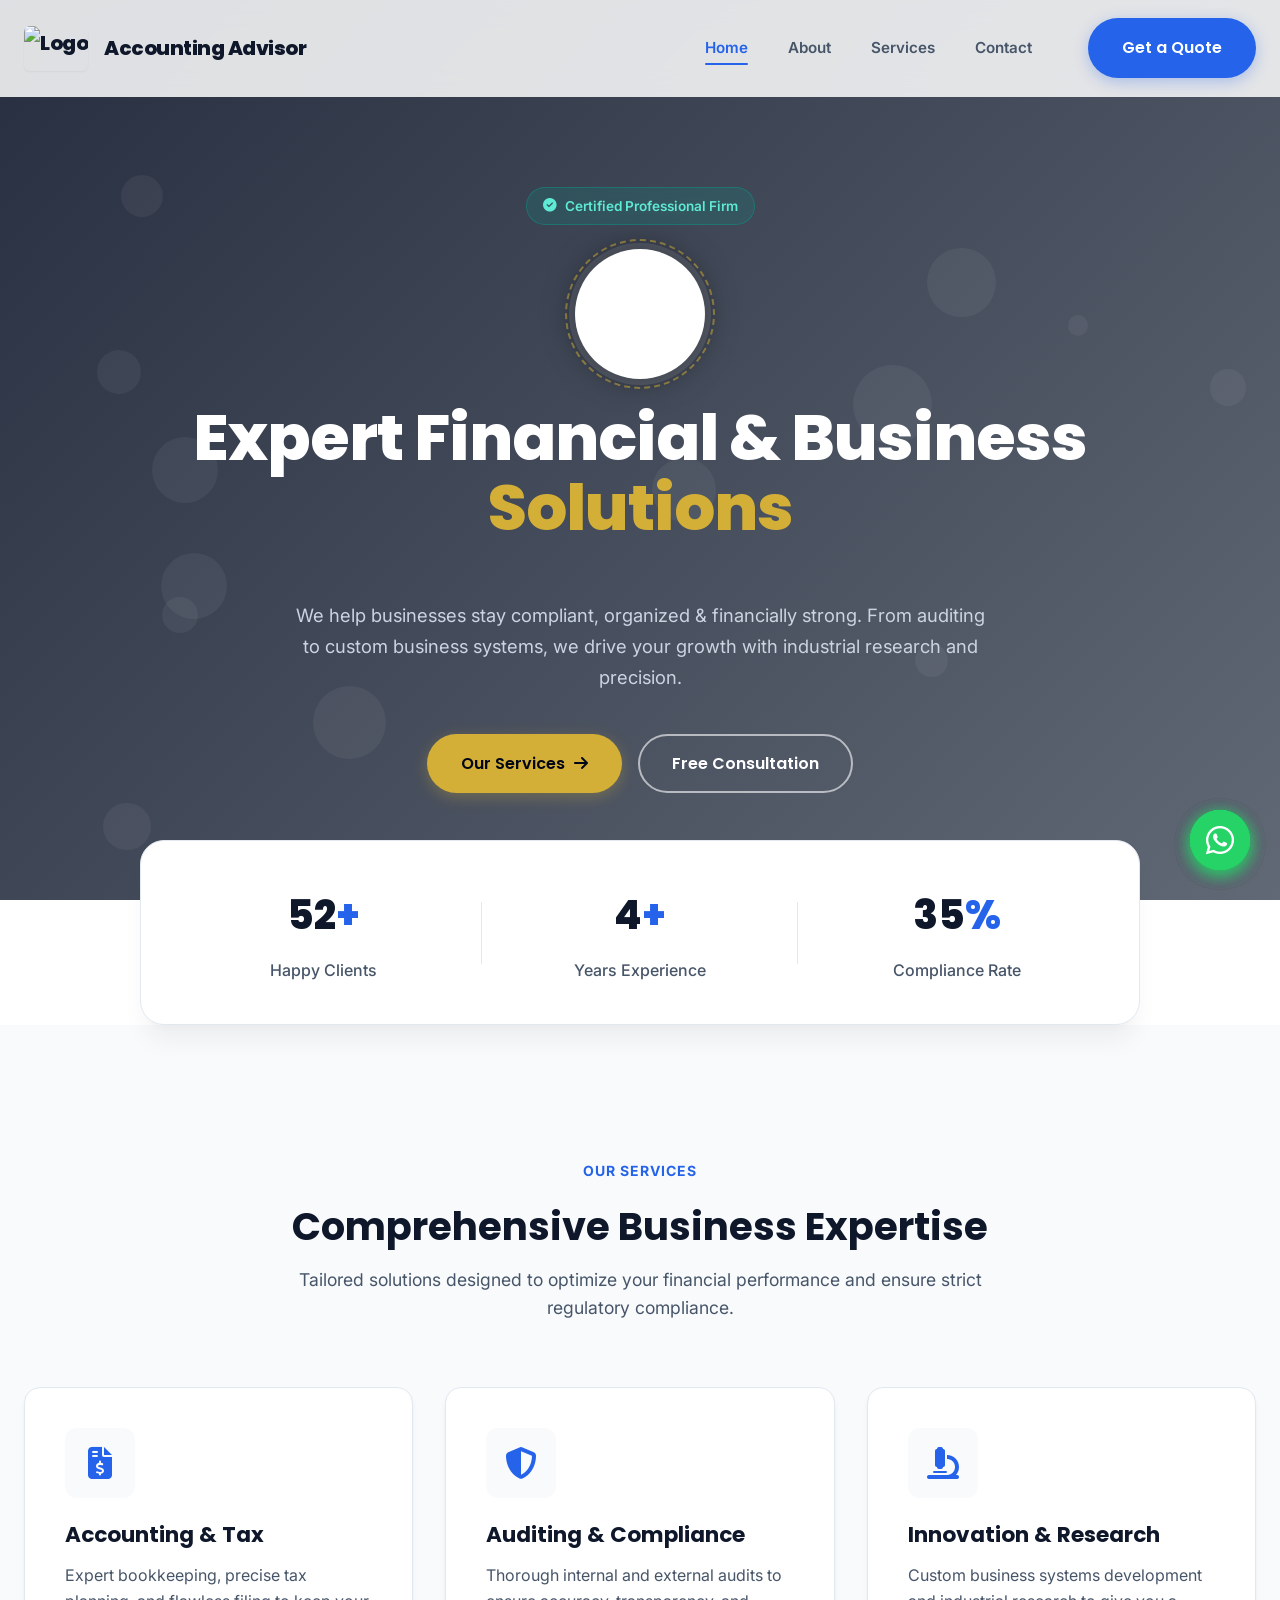
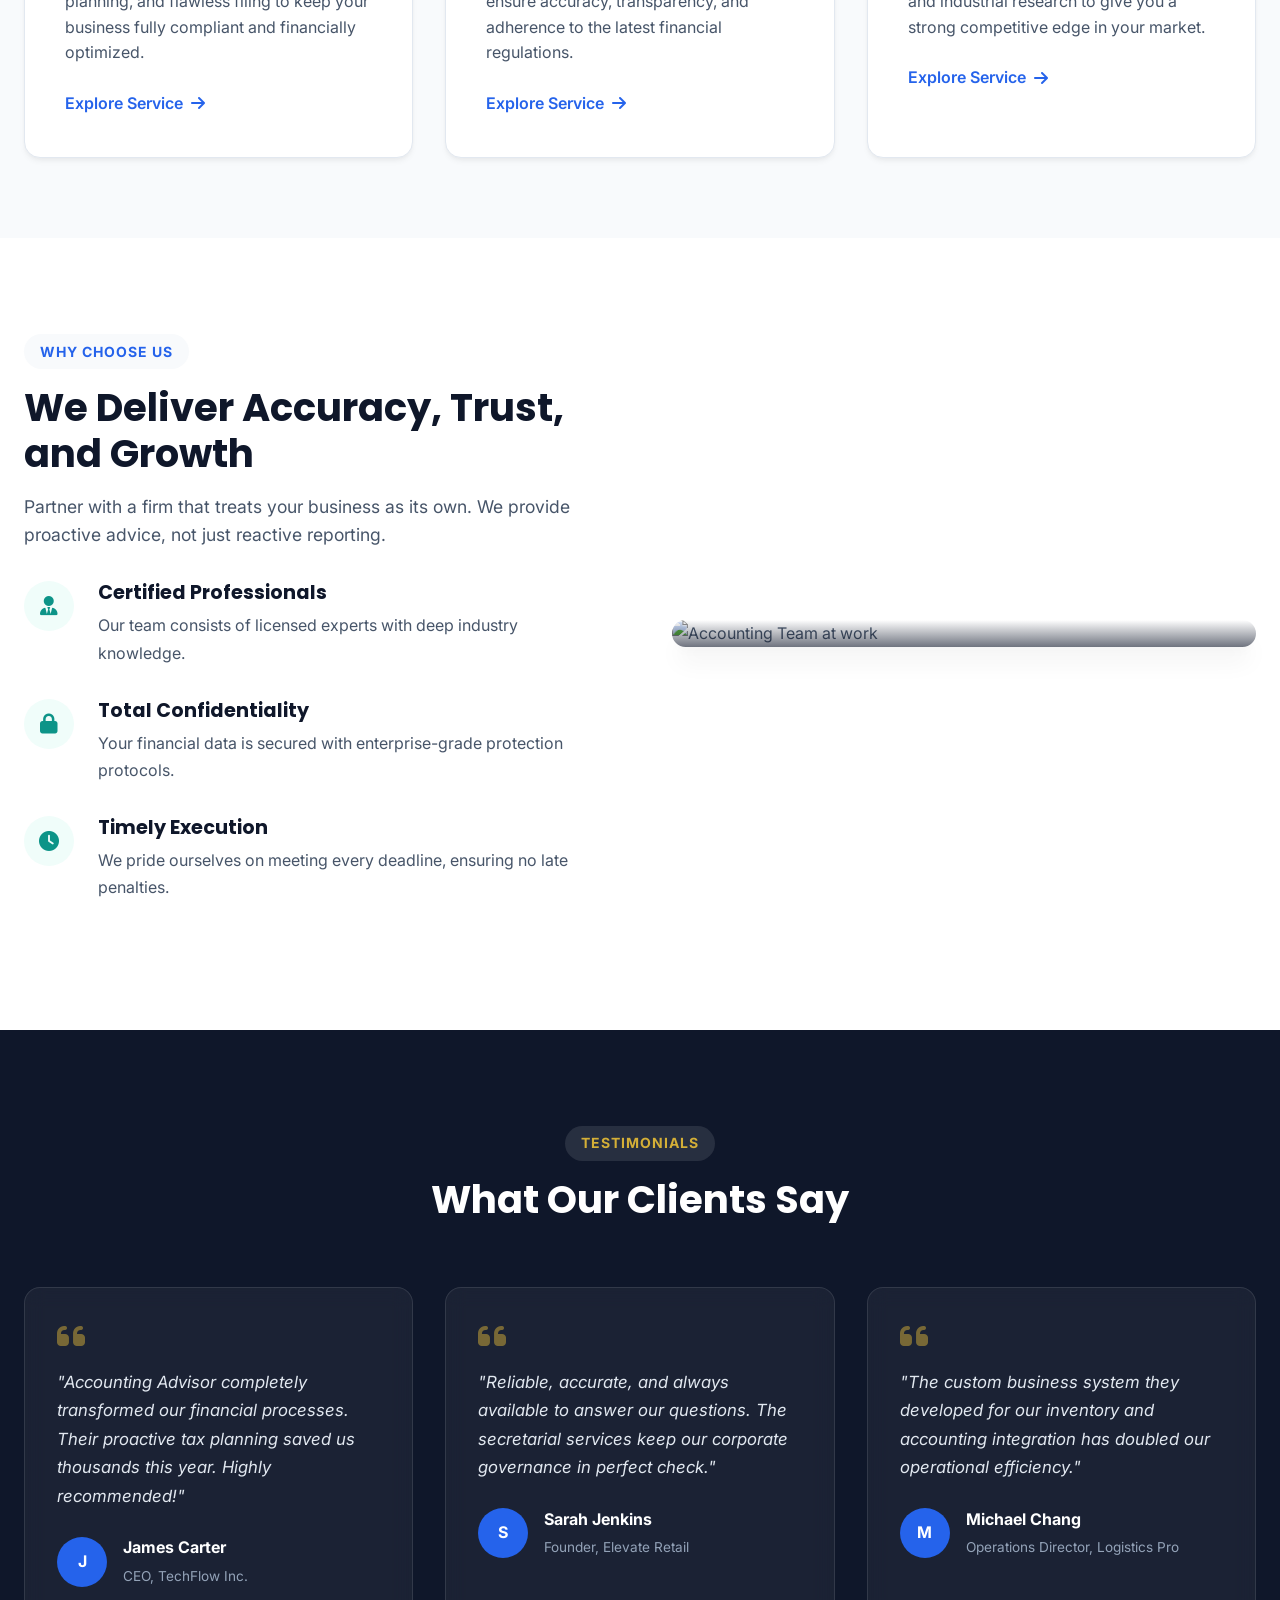
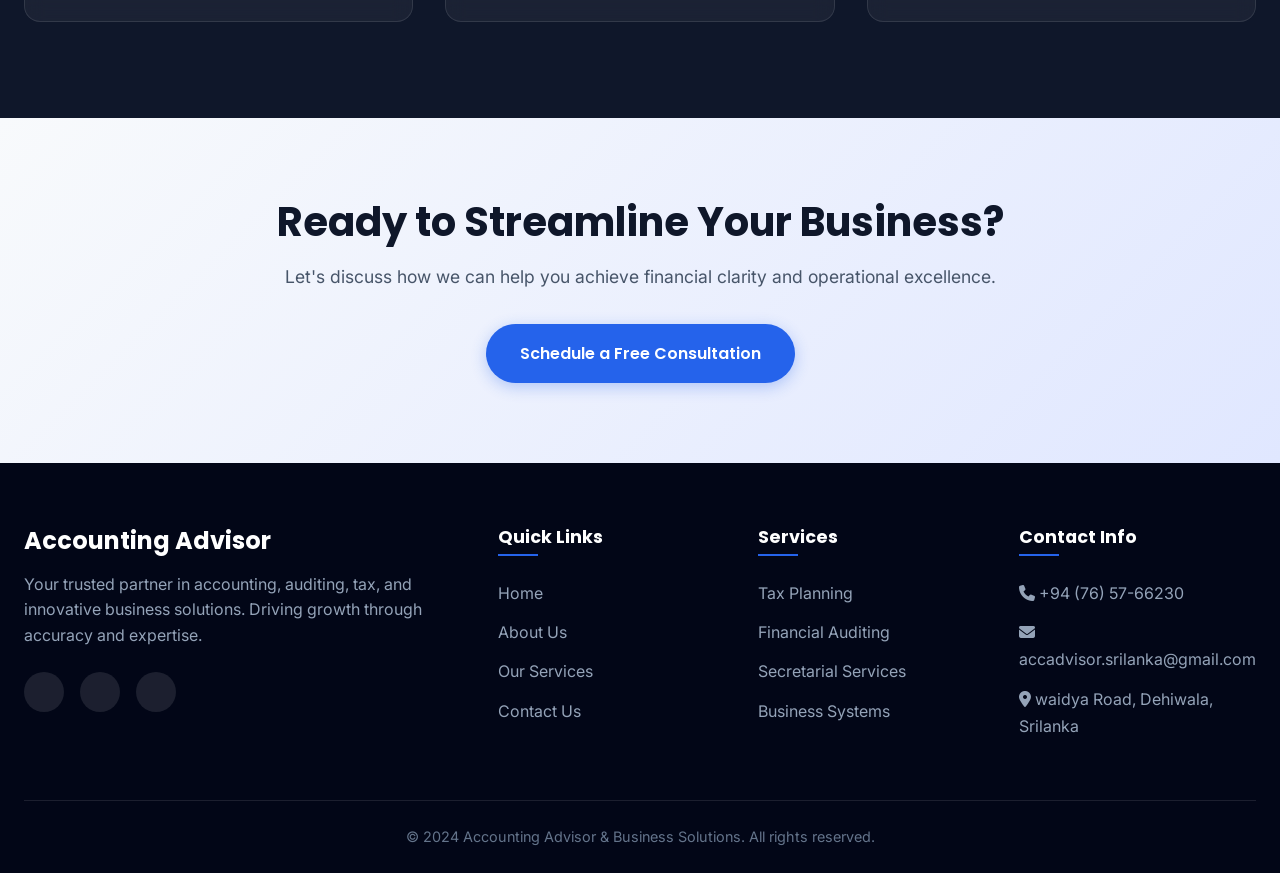
==== index.html @ 65934f21 "Update index.html" ====
<!-- index.html - Home Page -->
<!DOCTYPE html>
<html lang="en">
<head>
    <meta charset="UTF-8">
    <meta name="viewport" content="width=device-width, initial-scale=1.0">
    <title>Accounting Advisor & Business Solutions | Home</title>
    <meta name="description" content="Expert Accounting, Auditing, Tax, Secretarial Services & Digital Marketing. We help businesses stay compliant, organized & financially strong.">
    
    <!-- Google Fonts -->
    <link rel="preconnect" href="https://fonts.googleapis.com">
    <link rel="preconnect" href="https://fonts.gstatic.com" crossorigin>
    <link href="https://fonts.googleapis.com/css2?family=Inter:wght@300;400;500;600;700&family=Poppins:wght@400;500;600;700;800&display=swap" rel="stylesheet">
    
    <!-- Font Awesome -->
    <link rel="stylesheet" href="https://cdnjs.cloudflare.com/ajax/libs/font-awesome/6.4.0/css/all.min.css">
    
    <!-- Combined CSS -->
    <style>
        /* ==========================================
           CSS VARIABLES & RESET
           ========================================== */
        :root {
            /* Primary Colors - Modern Navy/Indigo Theme */
            --primary-color: #0f172a;
            --primary-dark: #020617;
            --primary-light: #1e293b;
            --primary-brand: #2563eb;
            
            /* Accent Colors - Gold/Teal */
            --accent-color: #d4af37;
            --accent-hover: #b8941f;
            --accent-teal: #0d9488;
            --accent-light: #f0fdfa;
            
            /* Neutral Colors */
            --text-dark: #0f172a;
            --text-medium: #475569;
            --text-light: #64748b;
            --bg-light: #f8fafc;
            --bg-white: #ffffff;
            --border-color: #e2e8f0;
            
            /* Typography */
            --font-heading: 'Poppins', sans-serif;
            --font-body: 'Inter', sans-serif;
            
            /* Spacing */
            --section-padding: 6rem 0;
            --container-padding: 0 1.5rem;
            
            /* Shadows - Modern & Soft */
            --shadow-sm: 0 1px 2px 0 rgba(0, 0, 0, 0.05);
            --shadow-md: 0 4px 6px -1px rgba(0, 0, 0, 0.05), 0 2px 4px -1px rgba(0, 0, 0, 0.03);
            --shadow-lg: 0 10px 15px -3px rgba(0, 0, 0, 0.05), 0 4px 6px -2px rgba(0, 0, 0, 0.03);
            --shadow-xl: 0 20px 25px -5px rgba(0, 0, 0, 0.05), 0 10px 10px -5px rgba(0, 0, 0, 0.02);
            --shadow-glow: 0 0 20px rgba(37, 99, 235, 0.15);
            
            /* Transitions */
            --transition-fast: 0.2s cubic-bezier(0.4, 0, 0.2, 1);
            --transition-base: 0.3s cubic-bezier(0.4, 0, 0.2, 1);
            --transition-slow: 0.5s cubic-bezier(0.4, 0, 0.2, 1);
            
            /* Border Radius */
            --radius-sm: 0.375rem;
            --radius-md: 0.75rem;
            --radius-lg: 1rem;
            --radius-xl: 1.5rem;
            --radius-full: 9999px;
        }

        /* Reset & Base Styles */
        *, *::before, *::after {
            box-sizing: border-box;
            margin: 0;
            padding: 0;
        }

        html {
            scroll-behavior: smooth;
            font-size: 16px;
        }

        body {
            font-family: var(--font-body);
            line-height: 1.7;
            color: var(--text-medium);
            background-color: var(--bg-white);
            overflow-x: hidden;
            -webkit-font-smoothing: antialiased;
        }

        h1, h2, h3, h4, h5, h6 {
            font-family: var(--font-heading);
            font-weight: 700;
            line-height: 1.2;
            color: var(--text-dark);
            margin-bottom: 1rem;
        }

        a {
            text-decoration: none;
            color: inherit;
            transition: all var(--transition-base);
        }

        ul { list-style: none; }
        img { max-width: 100%; height: auto; display: block; }

        .container {
            max-width: 1280px;
            margin: 0 auto;
            padding: var(--container-padding);
        }

        /* Utility Classes for Scroll Animations */
        .reveal {
            opacity: 0;
            transform: translateY(30px);
            transition: all 0.8s cubic-bezier(0.5, 0, 0, 1);
        }
        
        .reveal.active {
            opacity: 1;
            transform: translateY(0);
        }

        .reveal-delay-1 { transition-delay: 0.1s; }
        .reveal-delay-2 { transition-delay: 0.2s; }
        .reveal-delay-3 { transition-delay: 0.3s; }

        /* ==========================================
           BUTTONS
           ========================================== */
        .btn {
            display: inline-flex;
            align-items: center;
            justify-content: center;
            gap: 0.6rem;
            padding: 0.875rem 2rem;
            font-family: var(--font-heading);
            font-weight: 600;
            font-size: 1rem;
            border-radius: var(--radius-full);
            transition: all var(--transition-base);
            cursor: pointer;
            border: 2px solid transparent;
            position: relative;
            overflow: hidden;
            z-index: 1;
        }

        .btn::before {
            content: '';
            position: absolute;
            top: 0; left: 0; right: 0; bottom: 0;
            background: rgba(255,255,255,0.1);
            transform: scaleX(0);
            transform-origin: left;
            transition: transform var(--transition-base);
            z-index: -1;
            border-radius: inherit;
        }

        .btn:hover::before { transform: scaleX(1); }

        .btn-primary {
            background: var(--accent-color);
            color: var(--primary-dark);
            box-shadow: 0 4px 15px rgba(212, 175, 55, 0.3);
        }

        .btn-primary:hover {
            transform: translateY(-3px);
            box-shadow: 0 8px 25px rgba(212, 175, 55, 0.4);
            color: var(--primary-dark);
        }

        .btn-brand {
            background: var(--primary-brand);
            color: white;
            box-shadow: 0 4px 15px rgba(37, 99, 235, 0.3);
        }

        .btn-brand:hover {
            transform: translateY(-3px);
            box-shadow: 0 8px 25px rgba(37, 99, 235, 0.4);
        }

        .btn-outline {
            background: transparent;
            color: white;
            border-color: rgba(255, 255, 255, 0.6);
            backdrop-filter: blur(5px);
        }

        .btn-outline:hover {
            background: white;
            color: var(--primary-color);
            transform: translateY(-3px);
        }

        /* ==========================================
           NAVIGATION
           ========================================== */
        .navbar {
            position: fixed;
            top: 0; left: 0; width: 100%;
            background: rgba(255, 255, 255, 0.85);
            backdrop-filter: blur(12px);
            -webkit-backdrop-filter: blur(12px);
            z-index: 1000;
            transition: all var(--transition-base);
            border-bottom: 1px solid transparent;
            padding: 0.5rem 0;
        }

        .navbar.scrolled {
            box-shadow: var(--shadow-md);
            border-bottom: 1px solid var(--border-color);
            background: rgba(255, 255, 255, 0.95);
            padding: 0;
        }

        .nav-container {
            display: flex;
            justify-content: space-between;
            align-items: center;
            height: 80px;
        }

        .nav-logo {
            display: flex;
            align-items: center;
            gap: 1rem;
            font-family: var(--font-heading);
            font-size: 1.25rem;
            font-weight: 800;
            color: var(--primary-color);
            letter-spacing: -0.5px;
        }

        .navbar-logo-img {
            height: 45px;
            width: auto;
            border-radius: var(--radius-sm);
            box-shadow: var(--shadow-sm);
        }

        .nav-menu {
            display: flex;
            gap: 2.5rem;
            align-items: center;
        }

        .nav-link {
            font-weight: 600;
            font-size: 0.95rem;
            color: var(--text-medium);
            position: relative;
            padding: 0.5rem 0;
        }

        .nav-link::after {
            content: '';
            position: absolute;
            bottom: 0; left: 0;
            width: 0; height: 2px;
            background: var(--primary-brand);
            transition: width var(--transition-base);
            border-radius: 2px;
        }

        .nav-link:hover, .nav-link.active { color: var(--primary-brand); }
        .nav-link:hover::after, .nav-link.active::after { width: 100%; }

        .nav-cta {
            margin-left: 1rem;
        }

        /* Mobile Navigation Toggle */
        .nav-toggle {
            display: none;
            background: none; border: none; cursor: pointer;
            padding: 0.5rem; z-index: 1001;
        }

        .hamburger, .hamburger::before, .hamburger::after {
            display: block; width: 26px; height: 2px;
            background: var(--primary-color);
            transition: all var(--transition-base);
            position: relative;
        }

        .hamburger::before { content: ''; position: absolute; top: -8px; }
        .hamburger::after { content: ''; position: absolute; top: 8px; }

        .nav-toggle.active .hamburger { background: transparent; }
        .nav-toggle.active .hamburger::before { top: 0; transform: rotate(45deg); }
        .nav-toggle.active .hamburger::after { top: 0; transform: rotate(-45deg); }

        /* ==========================================
           HERO SECTION
           ========================================== */
        .hero {
            position: relative;
            min-height: 100vh;
            display: flex;
            align-items: center;
            background-image: url('https://i.ibb.co/8L2hDNTL/AZp-Hxf-Rl-RQtf34v3-Jc5i-EA-AZp-Hxf-Rl-Ws-x-Ty3-Xyxd-CMA.jpg');
            background-size: cover;
            background-position: center;
            background-attachment: fixed;
            padding-top: 80px;
            overflow: hidden;
        }

        .hero-overlay {
            position: absolute;
            top: 0; left: 0; width: 100%; height: 100%;
            background: linear-gradient(135deg, rgba(15, 23, 42, 0.9) 0%, rgba(30, 41, 59, 0.7) 100%);
            z-index: 0;
        }

        /* Animated background elements */
        .hero-particles {
            position: absolute;
            top: 0; left: 0; width: 100%; height: 100%;
            z-index: 1;
            pointer-events: none;
        }
        
        .particle {
            position: absolute;
            background: rgba(255, 255, 255, 0.05);
            border-radius: 50%;
            animation: float 8s infinite linear;
        }

        @keyframes float {
            0% { transform: translateY(0) rotate(0deg); }
            50% { transform: translateY(-20px) rotate(180deg); }
            100% { transform: translateY(0) rotate(360deg); }
        }

        .hero-content {
            position: relative;
            z-index: 2;
            text-align: center;
            color: white;
            max-width: 900px;
            margin: 0 auto;
            padding: 4rem 0;
        }

        /* Profile Style Header */
        .hero-profile {
            display: flex; flex-direction: column; align-items: center;
            margin-bottom: 2rem;
            animation: fadeInDown 1s ease-out;
        }

        .profile-image-container {
            width: 130px; height: 130px;
            border-radius: 50%;
            display: flex; align-items: center; justify-content: center;
            box-shadow: 0 0 0 6px rgba(255, 255, 255, 0.1), 0 0 30px rgba(0,0,0,0.5);
            background: white;
            padding: 4px;
            margin-bottom: 1.5rem;
            position: relative;
        }

        .profile-image-container::after {
            content: ''; position: absolute;
            top: -10px; left: -10px; right: -10px; bottom: -10px;
            border-radius: 50%;
            border: 2px dashed rgba(212, 175, 55, 0.5);
            animation: rotate 20s linear infinite;
        }

        @keyframes rotate { 100% { transform: rotate(360deg); } }
        @keyframes fadeInDown {
            from { opacity: 0; transform: translateY(-30px); }
            to { opacity: 1; transform: translateY(0); }
        }

        .profile-image-container img {
            width: 100%; height: 100%;
            object-fit: contain; border-radius: 50%;
            position: relative; z-index: 2;
        }

        .profile-badge {
            display: inline-flex; align-items: center; gap: 0.5rem;
            background: rgba(13, 148, 136, 0.2);
            border: 1px solid rgba(13, 148, 136, 0.5);
            padding: 0.4rem 1rem;
            border-radius: var(--radius-full);
            font-size: 0.85rem; font-weight: 600;
            color: #5eead4;
            backdrop-filter: blur(10px);
            margin-bottom: 1.5rem;
        }

        .hero-headline {
            font-size: clamp(2.5rem, 5vw, 4rem);
            font-weight: 800;
            margin-bottom: 1.5rem;
            color: white;
            line-height: 1.1;
            letter-spacing: -1px;
            animation: fadeInUp 1s ease-out 0.2s both;
        }
        
        .hero-headline span {
            color: var(--accent-color);
            position: relative;
        }

        .hero-subheadline {
            font-size: 1.15rem;
            color: #cbd5e1;
            margin-bottom: 2.5rem;
            max-width: 700px;
            margin-left: auto; margin-right: auto;
            line-height: 1.7;
            animation: fadeInUp 1s ease-out 0.4s both;
        }

        @keyframes fadeInUp {
            from { opacity: 0; transform: translateY(30px); }
            to { opacity: 1; transform: translateY(0); }
        }

        .hero-cta {
            display: flex; gap: 1rem; justify-content: center; flex-wrap: wrap;
            animation: fadeInUp 1s ease-out 0.6s both;
        }

        /* ==========================================
           STATS BANNER
           ========================================== */
        .stats-banner {
            position: relative;
            margin-top: -60px;
            z-index: 10;
            padding: 0 1.5rem;
        }

        .stats-grid {
            background: white;
            border-radius: var(--radius-xl);
            box-shadow: var(--shadow-xl);
            display: grid;
            grid-template-columns: repeat(3, 1fr);
            padding: 2.5rem;
            gap: 2rem;
            max-width: 1000px;
            margin: 0 auto;
            border: 1px solid var(--border-color);
        }

        .stat-card {
            text-align: center;
            position: relative;
        }

        .stat-card:not(:last-child)::after {
            content: '';
            position: absolute;
            right: -1rem; top: 20%; height: 60%; width: 1px;
            background: var(--border-color);
        }

        .stat-number {
            font-family: var(--font-heading);
            font-size: 2.5rem;
            font-weight: 800;
            color: var(--primary-brand);
            margin-bottom: 0.5rem;
            display: flex;
            align-items: center;
            justify-content: center;
        }
        
        .stat-number span { color: var(--text-dark); }
        .stat-label { color: var(--text-medium); font-weight: 500; font-size: 1rem; }

        /* ==========================================
           SECTION HEADERS
           ========================================== */
        .section-header {
            text-align: center;
            margin-bottom: 4rem;
            max-width: 700px;
            margin-left: auto; margin-right: auto;
        }

        .section-badge {
            display: inline-block;
            padding: 0.35rem 1rem;
            background: var(--bg-light);
            color: var(--primary-brand);
            border-radius: var(--radius-full);
            font-size: 0.875rem;
            font-weight: 700;
            text-transform: uppercase;
            letter-spacing: 1px;
            margin-bottom: 1rem;
        }

        .section-title {
            font-size: clamp(2rem, 3vw, 2.5rem);
            color: var(--primary-color);
            margin-bottom: 1rem;
        }

        .section-subtitle {
            color: var(--text-medium);
            font-size: 1.1rem;
            line-height: 1.6;
        }

        /* ==========================================
           EXPERTISE SECTION
           ========================================== */
        .expertise-section {
            padding: 8rem 0 5rem;
            background: var(--bg-light);
        }

        .expertise-grid {
            display: grid;
            grid-template-columns: repeat(auto-fit, minmax(320px, 1fr));
            gap: 2rem;
        }

        .expertise-card {
            background: white;
            padding: 2.5rem;
            border-radius: var(--radius-lg);
            box-shadow: var(--shadow-md);
            transition: all var(--transition-base);
            position: relative;
            border: 1px solid var(--border-color);
            z-index: 1;
        }

        .expertise-card::before {
            content: ''; position: absolute; top: 0; left: 0; width: 100%; height: 100%;
            background: linear-gradient(to bottom right, var(--primary-brand), var(--accent-teal));
            border-radius: var(--radius-lg);
            z-index: -1;
            opacity: 0;
            transition: opacity var(--transition-base);
        }

        .expertise-card:hover {
            transform: translateY(-10px);
            box-shadow: var(--shadow-xl);
            border-color: transparent;
        }

        .expertise-card:hover::before { opacity: 0.03; }

        .card-icon {
            width: 70px; height: 70px;
            background: var(--bg-light);
            border-radius: var(--radius-md);
            display: flex; align-items: center; justify-content: center;
            margin-bottom: 1.5rem;
            font-size: 2rem;
            color: var(--primary-brand);
            transition: all var(--transition-base);
        }

        .expertise-card:hover .card-icon {
            background: var(--primary-brand);
            color: white;
            transform: scale(1.1) rotate(5deg);
        }

        .card-title {
            font-size: 1.35rem; margin-bottom: 1rem; color: var(--primary-color);
        }

        .card-description {
            color: var(--text-medium); margin-bottom: 1.5rem; line-height: 1.6;
        }

        .card-link {
            display: inline-flex; align-items: center; gap: 0.5rem;
            color: var(--primary-brand); font-weight: 600;
            transition: gap var(--transition-fast);
        }

        .card-link:hover { gap: 0.8rem; color: var(--primary-color); }

        /* ==========================================
           WHY CHOOSE US SECTION (NEW)
           ========================================== */
        .features-section {
            padding: var(--section-padding);
            background: white;
            position: relative;
        }

        .features-grid {
            display: grid;
            grid-template-columns: 1fr 1fr;
            gap: 4rem;
            align-items: center;
        }

        .features-image {
            position: relative;
            border-radius: var(--radius-xl);
            overflow: hidden;
            box-shadow: var(--shadow-xl);
        }
        
        .features-image img {
            width: 100%; height: auto; transition: transform 0.5s;
        }
        .features-image:hover img { transform: scale(1.05); }

        .features-image::after {
            content: ''; position: absolute; inset: 0;
            background: linear-gradient(to top, rgba(15,23,42,0.6), transparent);
        }

        .feature-item {
            display: flex; gap: 1.5rem; margin-bottom: 2rem;
        }

        .feature-icon {
            flex-shrink: 0; width: 50px; height: 50px;
            background: var(--accent-light);
            color: var(--accent-teal);
            border-radius: 50%;
            display: flex; align-items: center; justify-content: center;
            font-size: 1.25rem;
        }

        .feature-content h4 {
            font-size: 1.2rem; margin-bottom: 0.5rem;
        }

        /* ==========================================
           TESTIMONIALS SECTION (NEW)
           ========================================== */
        .testimonials {
            padding: var(--section-padding);
            background: var(--primary-color);
            color: white;
        }

        .testimonials .section-title { color: white; }
        .testimonials .section-subtitle { color: #cbd5e1; }

        .testimonial-grid {
            display: grid;
            grid-template-columns: repeat(auto-fit, minmax(300px, 1fr));
            gap: 2rem;
        }

        .testimonial-card {
            background: rgba(255, 255, 255, 0.05);
            border: 1px solid rgba(255, 255, 255, 0.1);
            padding: 2rem;
            border-radius: var(--radius-lg);
            backdrop-filter: blur(10px);
            transition: transform var(--transition-base);
        }

        .testimonial-card:hover { transform: translateY(-5px); background: rgba(255, 255, 255, 0.08); }

        .quote-icon { color: var(--accent-color); font-size: 2rem; margin-bottom: 1rem; opacity: 0.5; }

        .testimonial-text {
            font-size: 1.05rem; line-height: 1.7; font-style: italic; margin-bottom: 1.5rem; color: #e2e8f0;
        }

        .client-info { display: flex; align-items: center; gap: 1rem; }
        .client-avatar {
            width: 50px; height: 50px; border-radius: 50%; background: var(--primary-brand);
            display: flex; align-items: center; justify-content: center; font-weight: bold;
        }
        .client-name { font-weight: 700; color: white; display: block; }
        .client-role { font-size: 0.85rem; color: #94a3b8; }

        /* ==========================================
           CTA SECTION (NEW)
           ========================================== */
        .cta-section {
            padding: 5rem 0;
            background: linear-gradient(135deg, var(--bg-light) 0%, #e0e7ff 100%);
            text-align: center;
        }

        .cta-content {
            max-width: 800px; margin: 0 auto;
        }

        .cta-content h2 { font-size: 2.5rem; margin-bottom: 1rem; color: var(--primary-color); }
        .cta-content p { font-size: 1.1rem; margin-bottom: 2rem; color: var(--text-medium); }

        /* ==========================================
           FOOTER
           ========================================== */
        .footer {
            background: var(--primary-dark);
            color: white;
            padding: 4rem 0 1.5rem;
        }

        .footer-grid {
            display: grid; grid-template-columns: 2fr 1fr 1fr 1fr; gap: 3rem; margin-bottom: 3rem;
        }

        .footer-brand h3 { color: white; font-size: 1.5rem; margin-bottom: 1rem; }
        .footer-brand p { color: #94a3b8; margin-bottom: 1.5rem; line-height: 1.6; }
        .social-links { display: flex; gap: 1rem; }
        .social-links a {
            width: 40px; height: 40px; border-radius: 50%;
            background: rgba(255,255,255,0.1);
            display: flex; align-items: center; justify-content: center;
            transition: all var(--transition-base);
        }
        .social-links a:hover { background: var(--primary-brand); transform: translateY(-3px); }

        .footer-links h4 { color: white; font-size: 1.1rem; margin-bottom: 1.5rem; position: relative; padding-bottom: 0.5rem;}
        .footer-links h4::after { content:''; position:absolute; bottom:0; left:0; width:40px; height:2px; background:var(--primary-brand); }
        .footer-links ul li { margin-bottom: 0.75rem; }
        .footer-links a { color: #94a3b8; transition: color var(--transition-fast); }
        .footer-links a:hover { color: var(--accent-color); padding-left: 5px; }

        .footer-bottom {
            text-align: center; color: #64748b; font-size: 0.9rem;
            padding-top: 1.5rem; border-top: 1px solid rgba(255,255,255,0.1);
        }

        /* ==========================================
           FLOATING CONTACT BUTTON
           ========================================== */
        .fab {
            position: fixed; bottom: 30px; right: 30px;
            width: 60px; height: 60px;
            background: #25D366; color: white;
            border-radius: 50%;
            display: flex; align-items: center; justify-content: center;
            font-size: 2rem;
            box-shadow: 0 4px 15px rgba(37, 211, 102, 0.4);
            z-index: 1000;
            transition: all var(--transition-base);
            animation: pulse 2s infinite;
        }

        .fab:hover { transform: scale(1.1); box-shadow: 0 6px 20px rgba(37, 211, 102, 0.6); }

        @keyframes pulse {
            0% { box-shadow: 0 0 0 0 rgba(37, 211, 102, 0.7); }
            70% { box-shadow: 0 0 0 15px rgba(37, 211, 102, 0); }
            100% { box-shadow: 0 0 0 0 rgba(37, 211, 102, 0); }
        }

        /* Responsive Design */
        @media (max-width: 992px) {
            .features-grid { grid-template-columns: 1fr; }
            .footer-grid { grid-template-columns: 1fr 1fr; }
        }

        @media (max-width: 768px) {
            .nav-toggle { display: block; }
            .nav-cta { display: none; }
            .nav-menu {
                position: fixed; top: 70px; left: -100%;
                width: 100%; height: calc(100vh - 70px);
                background: white; flex-direction: column;
                padding: 2rem; gap: 1.5rem;
                transition: left var(--transition-base);
                box-shadow: var(--shadow-lg);
            }
            .nav-menu.active { left: 0; }
            .stats-grid { grid-template-columns: 1fr; gap: 1rem; padding: 1.5rem; }
            .stat-card:not(:last-child)::after { display: none; }
            .stat-card { border-bottom: 1px solid var(--border-color); padding-bottom: 1rem; }
            .footer-grid { grid-template-columns: 1fr; }
        }

        @media (max-width: 480px) {
            .hero-headline { font-size: 2rem; }
            .hero-cta { flex-direction: column; width: 100%; }
            .btn { width: 100%; }
            .fab { bottom: 20px; right: 20px; width: 50px; height: 50px; font-size: 1.5rem; }
        }
    </style>
</head>
<body>
    <!-- Navigation -->
    <nav class="navbar" id="navbar">
        <div class="container nav-container">
            <a href="index.html" class="nav-logo">
                <img src="https://i.ibb.co/4ZPdPXf2/Picsart-25-11-03-07-41-26-712-1.jpg" alt="Logo" class="navbar-logo-img">
                <span>Accounting Advisor</span>
            </a>
            
            <button class="nav-toggle" id="navToggle" aria-label="Toggle navigation">
                <span class="hamburger"></span>
            </button>
            
            <ul class="nav-menu" id="navMenu">
                <li><a href="index.html" class="nav-link active">Home</a></li>
                <li><a href="about.html" class="nav-link">About</a></li>
                <li><a href="services.html" class="nav-link">Services</a></li>
                <li><a href="contact.html" class="nav-link">Contact</a></li>
                <li class="nav-cta"><a href="contact.html" class="btn btn-brand">Get a Quote</a></li>
            </ul>
        </div>
    </nav>

    <!-- Hero Section -->
    <section class="hero" id="home">
        <div class="hero-overlay"></div>
        <div class="hero-particles" id="particles">
            <!-- Particles injected via JS -->
        </div>
        <div class="container">
            <div class="hero-content">
                <div class="hero-profile">
                    <div class="profile-badge">
                        <i class="fas fa-check-circle"></i> Certified Professional Firm
                    </div>
                    <div class="profile-image-container">
                        <img src="https://i.ibb.co/4ZPdPXf2/Picsart-25-11-03-07-41-26-712-1.jpg" alt="Accounting Advisor Profile">
                    </div>
                    <h1 class="hero-headline">Expert Financial & Business <span>Solutions</span></h1>
                </div>

                <p class="hero-subheadline">We help businesses stay compliant, organized & financially strong. From auditing to custom business systems, we drive your growth with industrial research and precision.</p>

                <div class="hero-cta">
                    <a href="services.html" class="btn btn-primary">
                        Our Services <i class="fas fa-arrow-right"></i>
                    </a>
                    <a href="contact.html" class="btn btn-outline">
                        Free Consultation
                    </a>
                </div>
            </div>
        </div>
    </section>

    <!-- Stats Banner -->
    <div class="stats-banner container reveal">
        <div class="stats-grid">
            <div class="stat-card">
                <div class="stat-number"><span class="counter" data-target="150">0</span>+</div>
                <div class="stat-label">Happy Clients</div>
            </div>
            <div class="stat-card">
                <div class="stat-number"><span class="counter" data-target="10">0</span>+</div>
                <div class="stat-label">Years Experience</div>
            </div>
            <div class="stat-card">
                <div class="stat-number"><span class="counter" data-target="100">0</span>%</div>
                <div class="stat-label">Compliance Rate</div>
            </div>
        </div>
    </div>

    <!-- Expertise Section -->
    <section class="expertise-section" id="expertise">
        <div class="container">
            <div class="section-header reveal">
                <span class="section-badge">Our Services</span>
                <h2 class="section-title">Comprehensive Business Expertise</h2>
                <p class="section-subtitle">Tailored solutions designed to optimize your financial performance and ensure strict regulatory compliance.</p>
            </div>

            <div class="expertise-grid">
                <!-- Card 1 -->
                <div class="expertise-card reveal reveal-delay-1">
                    <div class="card-icon"><i class="fas fa-file-invoice-dollar"></i></div>
                    <h3 class="card-title">Accounting & Tax</h3>
                    <p class="card-description">Expert bookkeeping, precise tax planning, and flawless filing to keep your business fully compliant and financially optimized.</p>
                    <a href="services.html" class="card-link">Explore Service <i class="fas fa-arrow-right"></i></a>
                </div>

                <!-- Card 2 -->
                <div class="expertise-card reveal reveal-delay-2">
                    <div class="card-icon"><i class="fas fa-shield-alt"></i></div>
                    <h3 class="card-title">Auditing & Compliance</h3>
                    <p class="card-description">Thorough internal and external audits to ensure accuracy, transparency, and adherence to the latest financial regulations.</p>
                    <a href="services.html" class="card-link">Explore Service <i class="fas fa-arrow-right"></i></a>
                </div>

                <!-- Card 3 -->
                <div class="expertise-card reveal reveal-delay-3">
                    <div class="card-icon"><i class="fas fa-microscope"></i></div>
                    <h3 class="card-title">Innovation & Research</h3>
                    <p class="card-description">Custom business systems development and industrial research to give you a strong competitive edge in your market.</p>
                    <a href="services.html" class="card-link">Explore Service <i class="fas fa-arrow-right"></i></a>
                </div>
            </div>
        </div>
    </section>

    <!-- Why Choose Us Section -->
    <section class="features-section">
        <div class="container">
            <div class="features-grid">
                <div class="features-content reveal">
                    <span class="section-badge">Why Choose Us</span>
                    <h2 class="section-title">We Deliver Accuracy, Trust, and Growth</h2>
                    <p class="section-subtitle" style="margin-bottom: 2rem;">Partner with a firm that treats your business as its own. We provide proactive advice, not just reactive reporting.</p>
                    
                    <div class="feature-item">
                        <div class="feature-icon"><i class="fas fa-user-tie"></i></div>
                        <div class="feature-content">
                            <h4>Certified Professionals</h4>
                            <p>Our team consists of licensed experts with deep industry knowledge.</p>
                        </div>
                    </div>
                    <div class="feature-item">
                        <div class="feature-icon"><i class="fas fa-lock"></i></div>
                        <div class="feature-content">
                            <h4>Total Confidentiality</h4>
                            <p>Your financial data is secured with enterprise-grade protection protocols.</p>
                        </div>
                    </div>
                    <div class="feature-item">
                        <div class="feature-icon"><i class="fas fa-clock"></i></div>
                        <div class="feature-content">
                            <h4>Timely Execution</h4>
                            <p>We pride ourselves on meeting every deadline, ensuring no late penalties.</p>
                        </div>
                    </div>
                </div>
                <div class="features-image reveal reveal-delay-2">
                    <img src="https://images.unsplash.com/photo-1554224155-6726b3ff858f?ixlib=rb-4.0.3&auto=format&fit=crop&w=800&q=80" alt="Accounting Team at work">
                </div>
            </div>
        </div>
    </section>

    <!-- Testimonials Section -->
    <section class="testimonials">
        <div class="container">
            <div class="section-header reveal">
                <span class="section-badge" style="background: rgba(255,255,255,0.1); color: var(--accent-color);">Testimonials</span>
                <h2 class="section-title">What Our Clients Say</h2>
            </div>
            
            <div class="testimonial-grid">
                <div class="testimonial-card reveal reveal-delay-1">
                    <i class="fas fa-quote-left quote-icon"></i>
                    <p class="testimonial-text">"Accounting Advisor completely transformed our financial processes. Their proactive tax planning saved us thousands this year. Highly recommended!"</p>
                    <div class="client-info">
                        <div class="client-avatar">J</div>
                        <div>
                            <span class="client-name">James Carter</span>
                            <span class="client-role">CEO, TechFlow Inc.</span>
                        </div>
                    </div>
                </div>
                <div class="testimonial-card reveal reveal-delay-2">
                    <i class="fas fa-quote-left quote-icon"></i>
                    <p class="testimonial-text">"Reliable, accurate, and always available to answer our questions. The secretarial services keep our corporate governance in perfect check."</p>
                    <div class="client-info">
                        <div class="client-avatar">S</div>
                        <div>
                            <span class="client-name">Sarah Jenkins</span>
                            <span class="client-role">Founder, Elevate Retail</span>
                        </div>
                    </div>
                </div>
                <div class="testimonial-card reveal reveal-delay-3">
                    <i class="fas fa-quote-left quote-icon"></i>
                    <p class="testimonial-text">"The custom business system they developed for our inventory and accounting integration has doubled our operational efficiency."</p>
                    <div class="client-info">
                        <div class="client-avatar">M</div>
                        <div>
                            <span class="client-name">Michael Chang</span>
                            <span class="client-role">Operations Director, Logistics Pro</span>
                        </div>
                    </div>
                </div>
            </div>
        </div>
    </section>

    <!-- CTA Section -->
    <section class="cta-section reveal">
        <div class="container">
            <div class="cta-content">
                <h2>Ready to Streamline Your Business?</h2>
                <p>Let's discuss how we can help you achieve financial clarity and operational excellence.</p>
                <a href="contact.html" class="btn btn-brand btn-large">Schedule a Free Consultation</a>
            </div>
        </div>
    </section>

    <!-- Footer -->
    <footer class="footer">
        <div class="container">
            <div class="footer-grid">
                <div class="footer-brand">
                    <h3>Accounting Advisor</h3>
                    <p>Your trusted partner in accounting, auditing, tax, and innovative business solutions. Driving growth through accuracy and expertise.</p>
                    <div class="social-links">
                        <a href="#"><i class="fab fa-linkedin-in"></i></a>
                        <a href="#"><i class="fab fa-twitter"></i></a>
                        <a href="#"><i class="https://www.facebook.com/profile.php?id=61569123860290"></i></a>
                    </div>
                </div>
                <div class="footer-links">
                    <h4>Quick Links</h4>
                    <ul>
                        <li><a href="index.html">Home</a></li>
                        <li><a href="about.html">About Us</a></li>
                        <li><a href="services.html">Our Services</a></li>
                        <li><a href="contact.html">Contact Us</a></li>
                    </ul>
                </div>
                <div class="footer-links">
                    <h4>Services</h4>
                    <ul>
                        <li><a href="#">Tax Planning</a></li>
                        <li><a href="#">Financial Auditing</a></li>
                        <li><a href="#">Secretarial Services</a></li>
                        <li><a href="#">Business Systems</a></li>
                    </ul>
                </div>
                <div class="footer-links">
                    <h4>Contact Info</h4>
                    <ul>
                        <li style="color: #94a3b8;"><i class="fas fa-phone mr-2"></i> +94 (76) 57-66230</li>
                        <li style="color: #94a3b8;"><i class="fas fa-envelope mr-2"></i> accadvisor.srilanka@gmail.com</li>
                        <li style="color: #94a3b8;"><i class="fas fa-map-marker-alt mr-2"></i> waidya Road, Dehiwala, Srilanka</li>
                    </ul>
                </div>
            </div>
            <div class="footer-bottom">
                <p>&copy; 2024 Accounting Advisor & Business Solutions. All rights reserved.</p>
            </div>
        </div>
    </footer>

    <!-- Floating WhatsApp Button -->
    <a href="https://wa.me/+94765766230" target="_blank" class="fab" aria-label="Chat on WhatsApp">
        <i class="fab fa-whatsapp"></i>
    </a>

    <!-- JavaScript -->
    <script>
        document.addEventListener('DOMContentLoaded', function() {
            // 1. Mobile Navigation Toggle
            const navToggle = document.getElementById('navToggle');
            const navMenu = document.getElementById('navMenu');
            
            if (navToggle && navMenu) {
                navToggle.addEventListener('click', function() {
                    navToggle.classList.toggle('active');
                    navMenu.classList.toggle('active');
                    document.body.style.overflow = navMenu.classList.contains('active') ? 'hidden' : '';
                });
                
                const navLinks = navMenu.querySelectorAll('.nav-link');
                navLinks.forEach(link => {
                    link.addEventListener('click', function() {
                        navToggle.classList.remove('active');
                        navMenu.classList.remove('active');
                        document.body.style.overflow = '';
                    });
                });
            }
            
            // 2. Navbar Scroll Effect
            const navbar = document.getElementById('navbar');
            window.addEventListener('scroll', function() {
                if (window.scrollY > 50) {
                    navbar.classList.add('scrolled');
                } else {
                    navbar.classList.remove('scrolled');
                }
            });
            
            // 3. Generate Floating Particles in Hero
            const particlesContainer = document.getElementById('particles');
            if(particlesContainer) {
                for(let i=0; i<15; i++) {
                    let particle = document.createElement('div');
                    particle.classList.add('particle');
                    
                    // Randomize size, position, and animation duration
                    let size = Math.random() * 60 + 20;
                    let posX = Math.random() * 100;
                    let posY = Math.random() * 100;
                    let duration = Math.random() * 10 + 5;
                    let delay = Math.random() * 5;
                    
                    particle.style.width = `${size}px`;
                    particle.style.height = `${size}px`;
                    particle.style.left = `${posX}%`;
                    particle.style.top = `${posY}%`;
                    particle.style.animationDuration = `${duration}s`;
                    particle.style.animationDelay = `${delay}s`;
                    
                    particlesContainer.appendChild(particle);
                }
            }

            // 4. Animate on Scroll (Intersection Observer)
            const revealElements = document.querySelectorAll('.reveal');
            
            const revealOptions = {
                threshold: 0.15,
                rootMargin: "0px 0px -50px 0px"
            };
            
            const revealOnScroll = new IntersectionObserver(function(entries, observer) {
                entries.forEach(entry => {
                    if (entry.isIntersecting) {
                        entry.target.classList.add('active');
                        // Optional: stop observing once revealed
                        // observer.unobserve(entry.target);
                    }
                });
            }, revealOptions);
            
            revealElements.forEach(el => {
                revealOnScroll.observe(el);
            });

            // 5. Animated Counter Logic
            const counters = document.querySelectorAll('.counter');
            let hasCounted = false;

            const animateCounters = new IntersectionObserver(function(entries) {
                entries.forEach(entry => {
                    if (entry.isIntersecting && !hasCounted) {
                        hasCounted = true;
                        counters.forEach(counter => {
                            const target = +counter.getAttribute('data-target');
                            const duration = 2000; // 2 seconds
                            const increment = target / (duration / 16); // 60fps
                            
                            let current = 0;
                            const updateCounter = () => {
                                current += increment;
                                if(current < target) {
                                    counter.innerText = Math.ceil(current);
                                    requestAnimationFrame(updateCounter);
                                } else {
                                    counter.innerText = target;
                                }
                            };
                            updateCounter();
                        });
                    }
                });
            }, { threshold: 0.5 });

            const statsSection = document.querySelector('.stats-banner');
            if(statsSection) {
                animateCounters.observe(statsSection);
            }
        });
    </script>
</body>
</html>
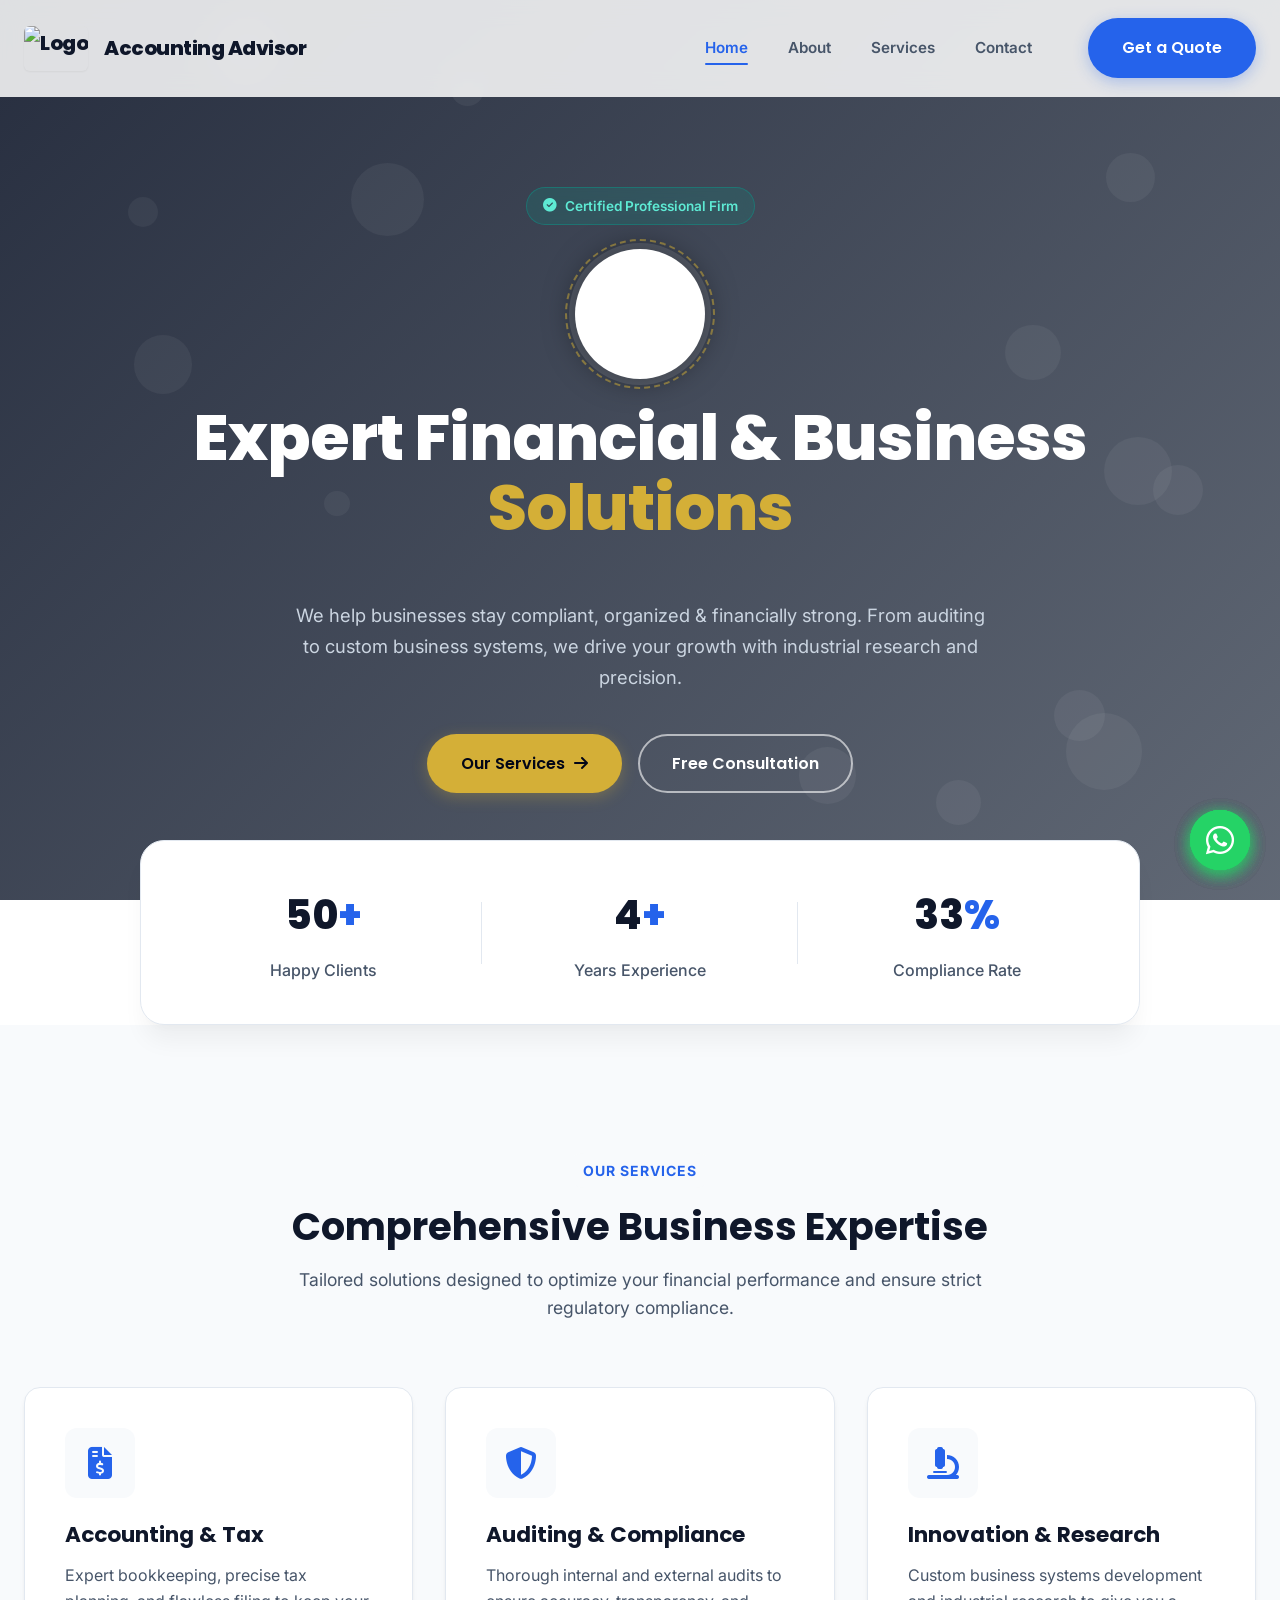
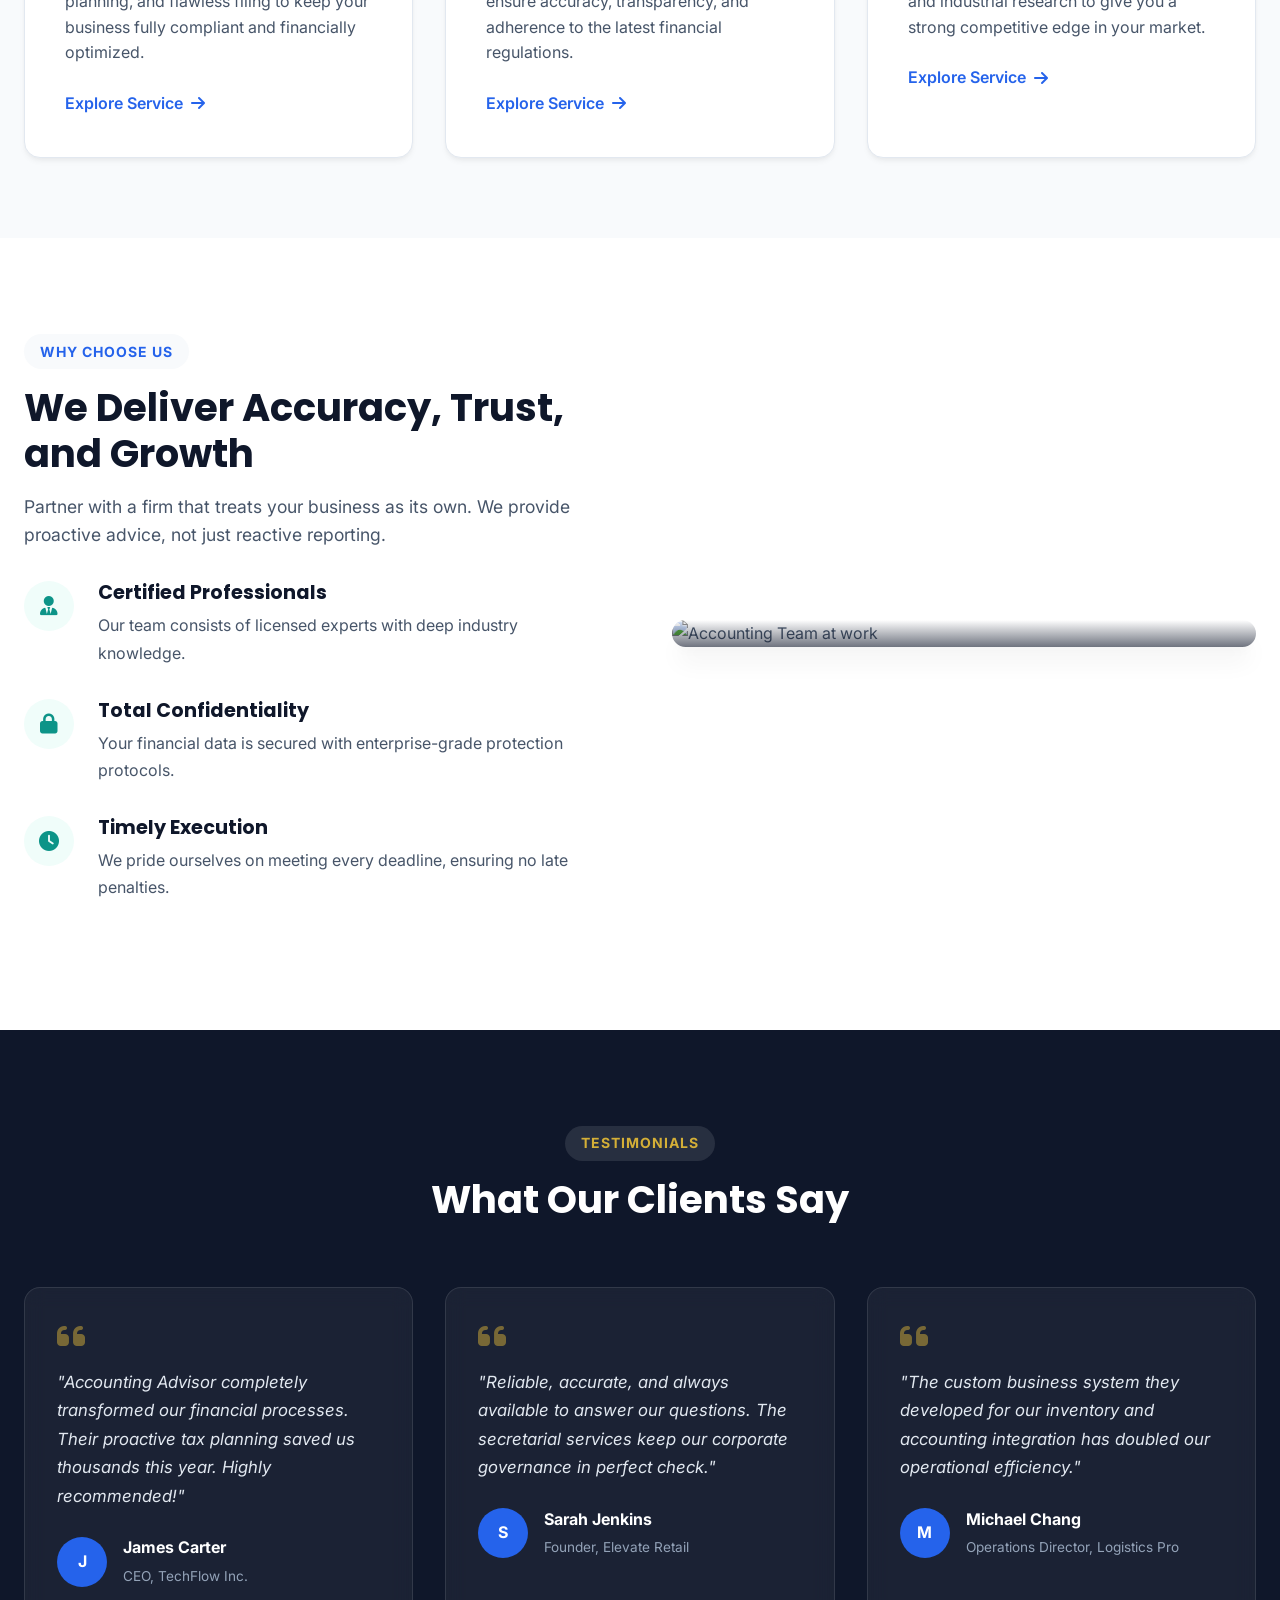
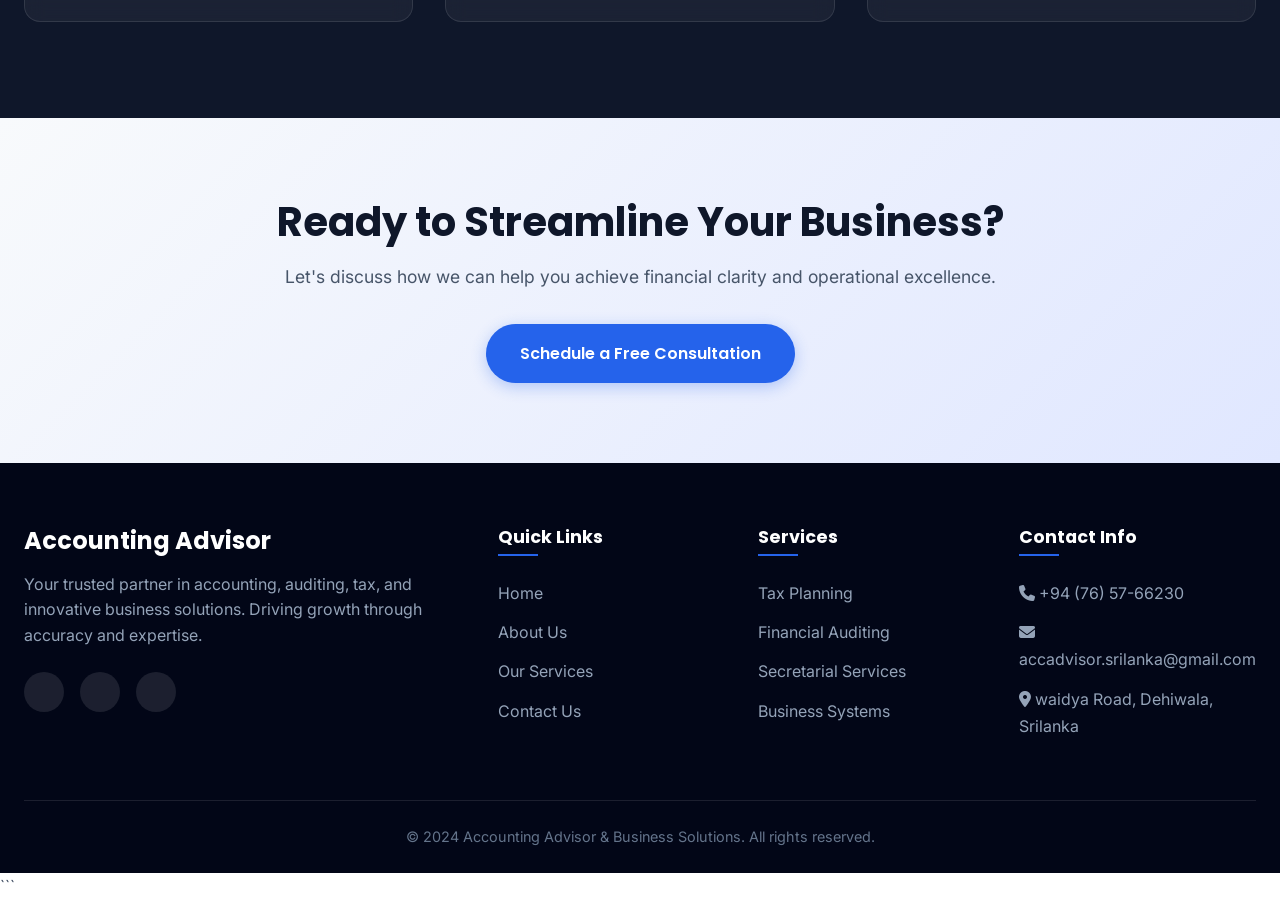
==== commit e8b5b89e: "Add Tidio Live Chat AI script to index.html" ====
--- a/index.html
+++ b/index.html
@@ -1169,5 +1169,10 @@
             }
         });
     </script>
+    
+    <!-- Tidio Live Chat AI -->
+    <script src="//code.tidio.co/fo8i7tpxa5yjcfqvhfqqx4tjjkolikfc.js" async></script>
 </body>
 </html>
+
+```
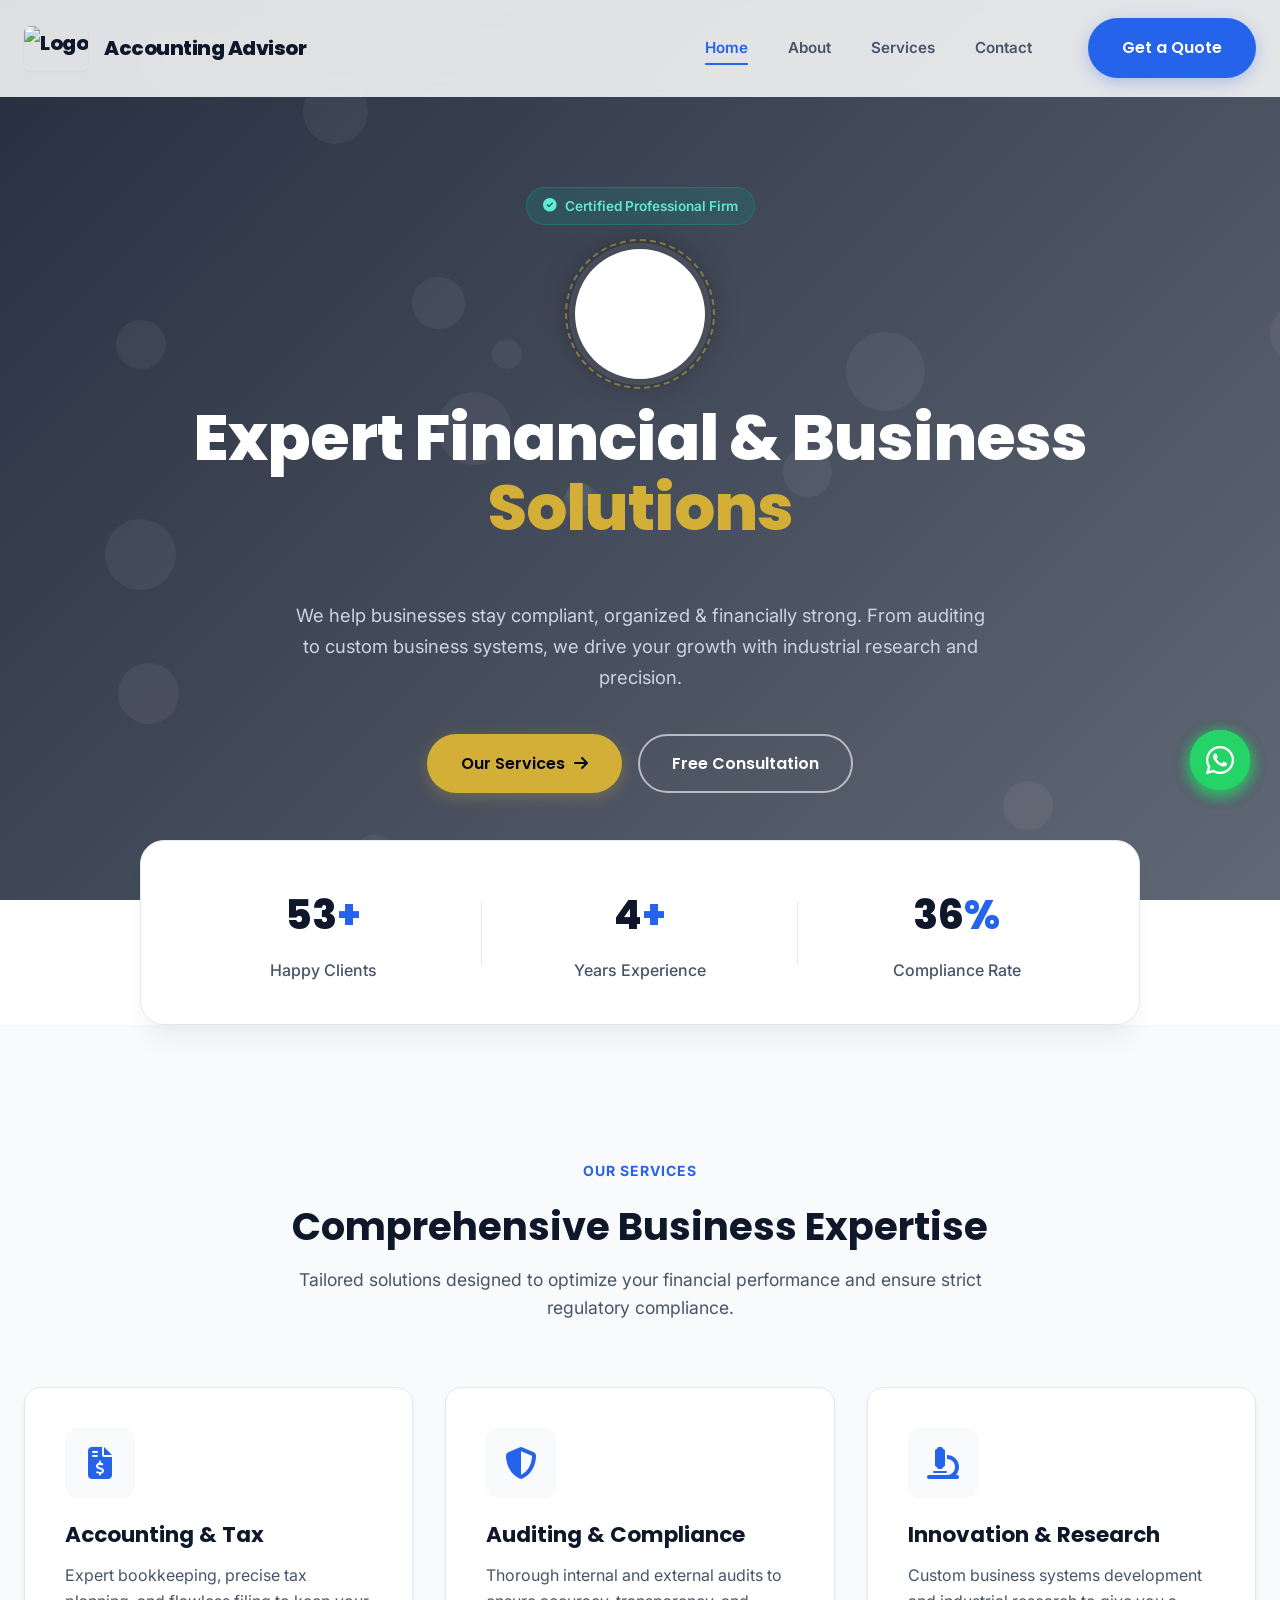
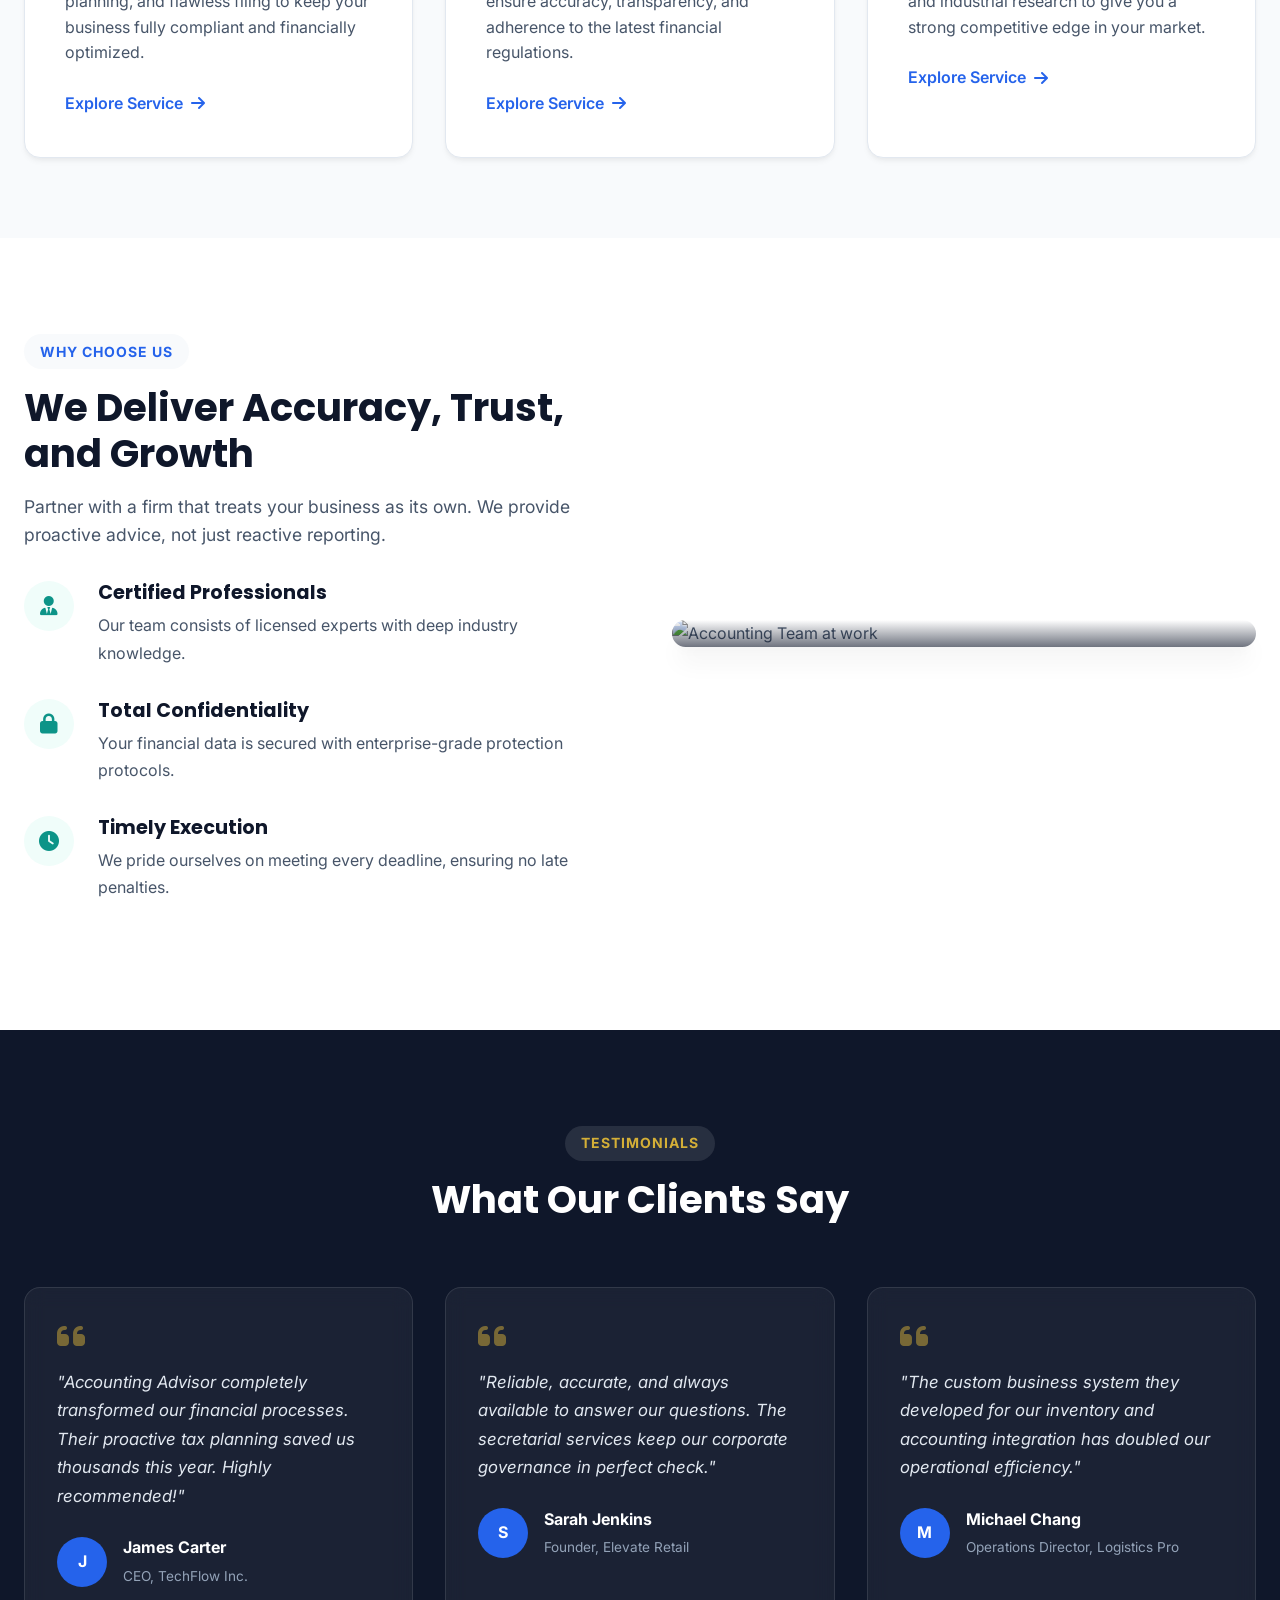
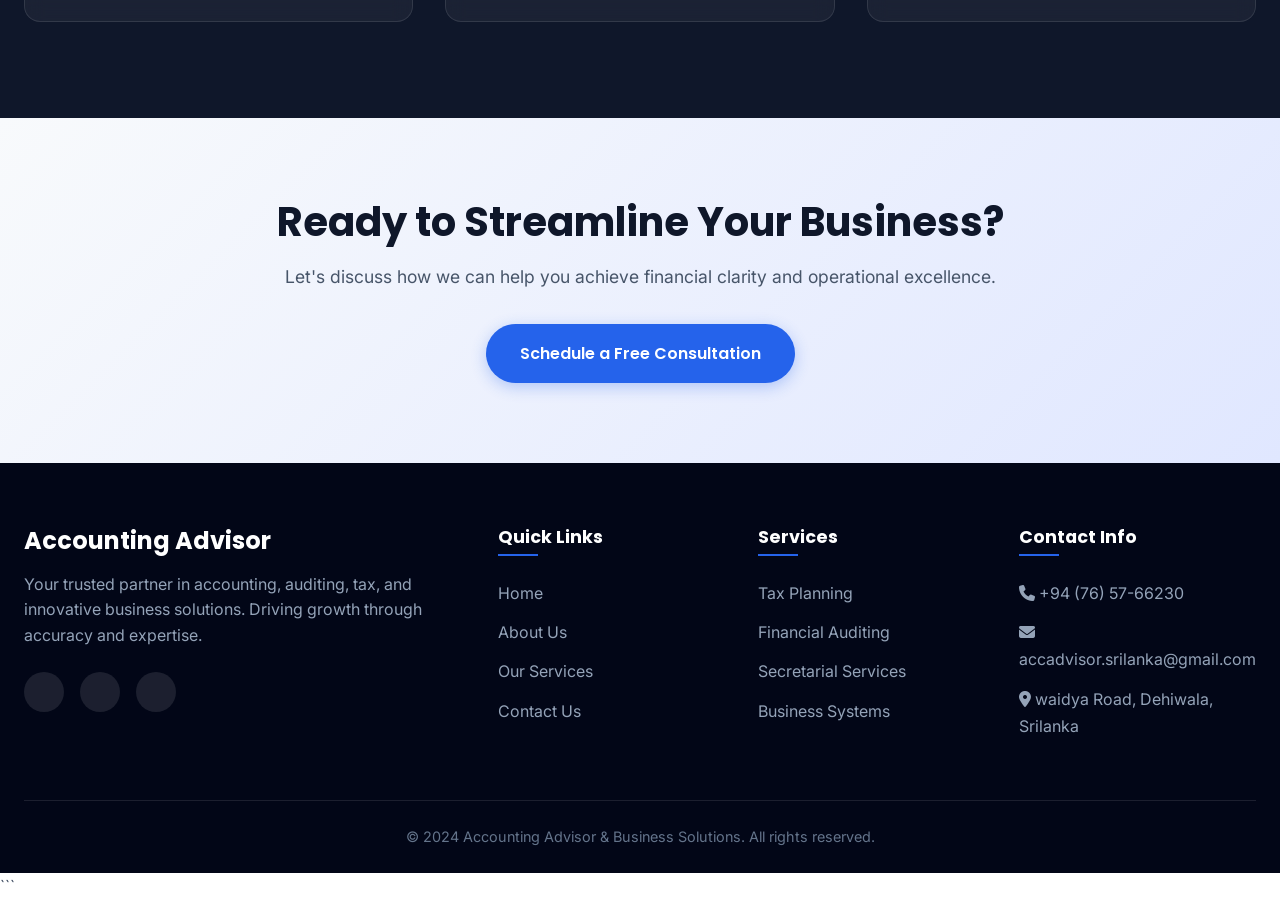
==== commit 4ff9a16d: "Adjust floating contact button position" ====
--- a/index.html
+++ b/index.html
@@ -745,7 +745,7 @@
            FLOATING CONTACT BUTTON
            ========================================== */
         .fab {
-            position: fixed; bottom: 30px; right: 30px;
+            position: fixed; bottom: 110px; right: 30px;
             width: 60px; height: 60px;
             background: #25D366; color: white;
             border-radius: 50%;
@@ -793,7 +793,7 @@
             .hero-headline { font-size: 2rem; }
             .hero-cta { flex-direction: column; width: 100%; }
             .btn { width: 100%; }
-            .fab { bottom: 20px; right: 20px; width: 50px; height: 50px; font-size: 1.5rem; }
+            .fab { bottom: 90px; right: 20px; width: 50px; height: 50px; font-size: 1.5rem; }
         }
     </style>
 </head>
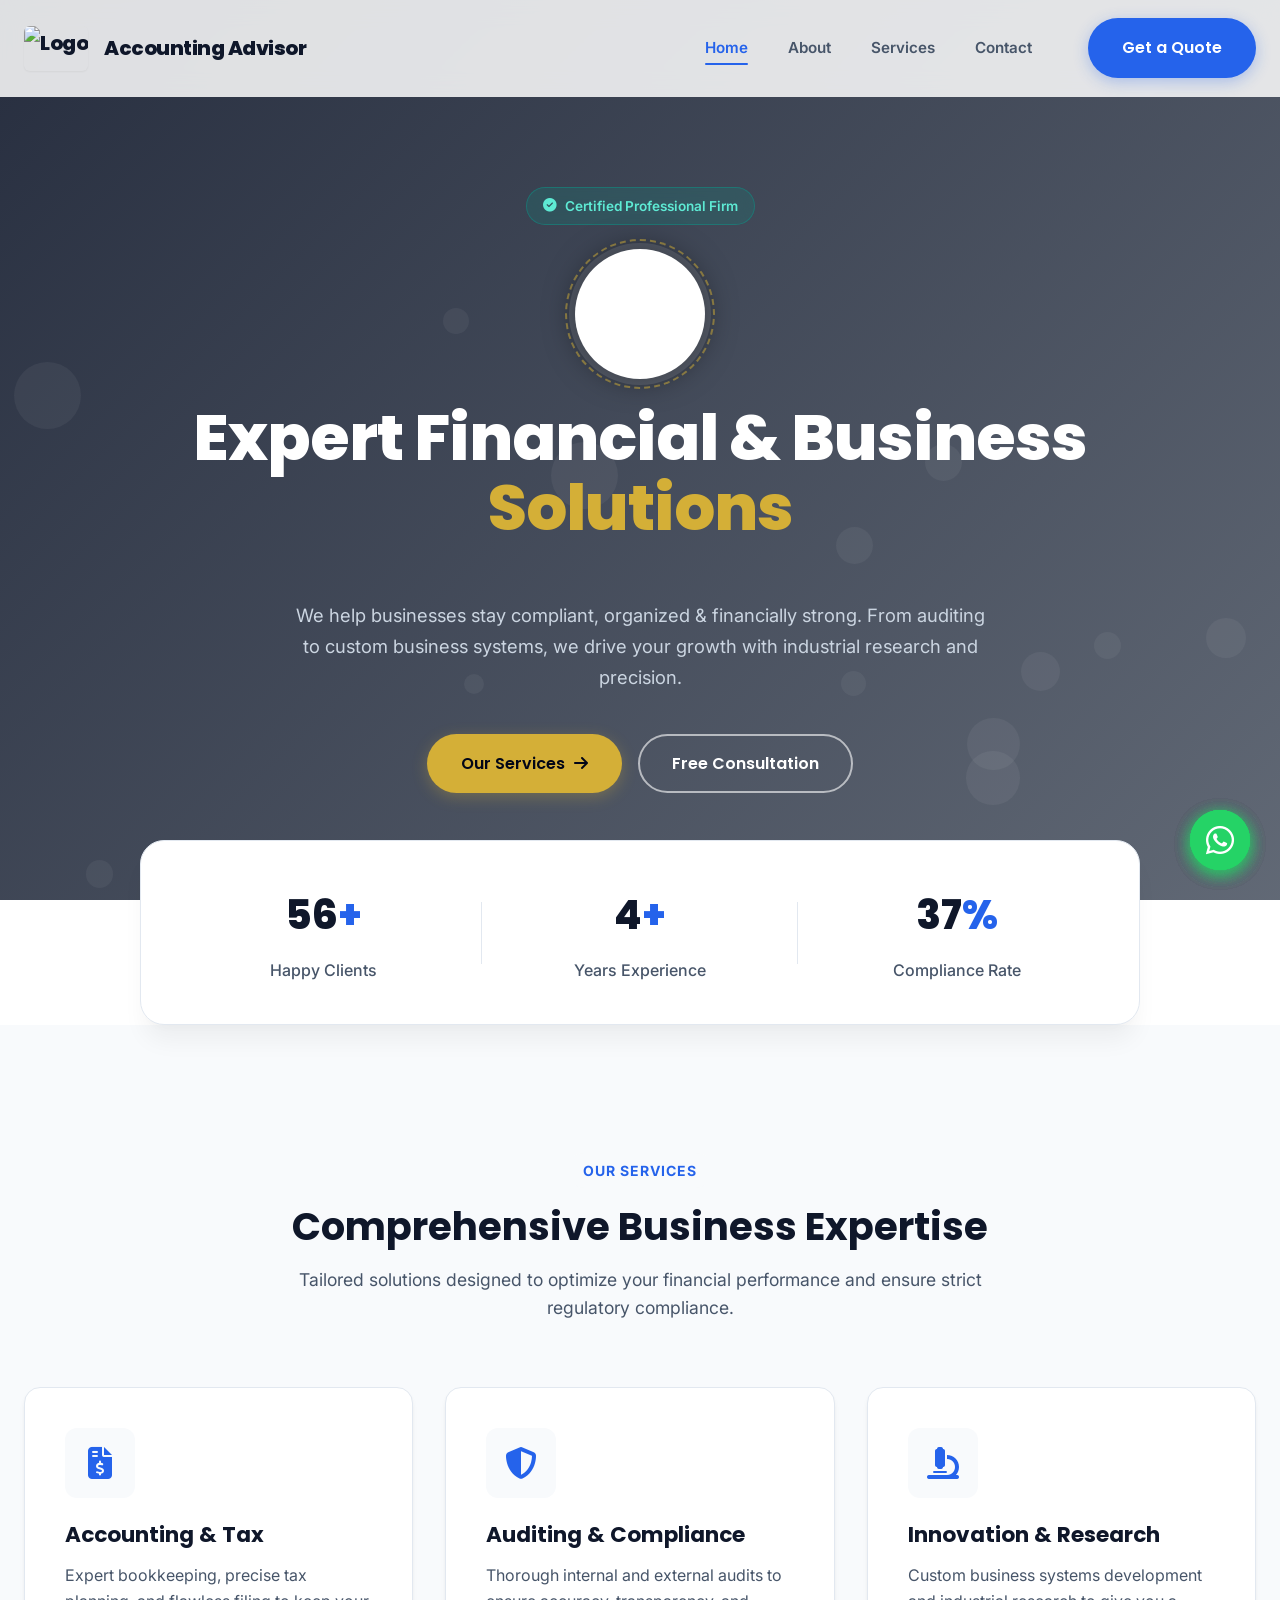
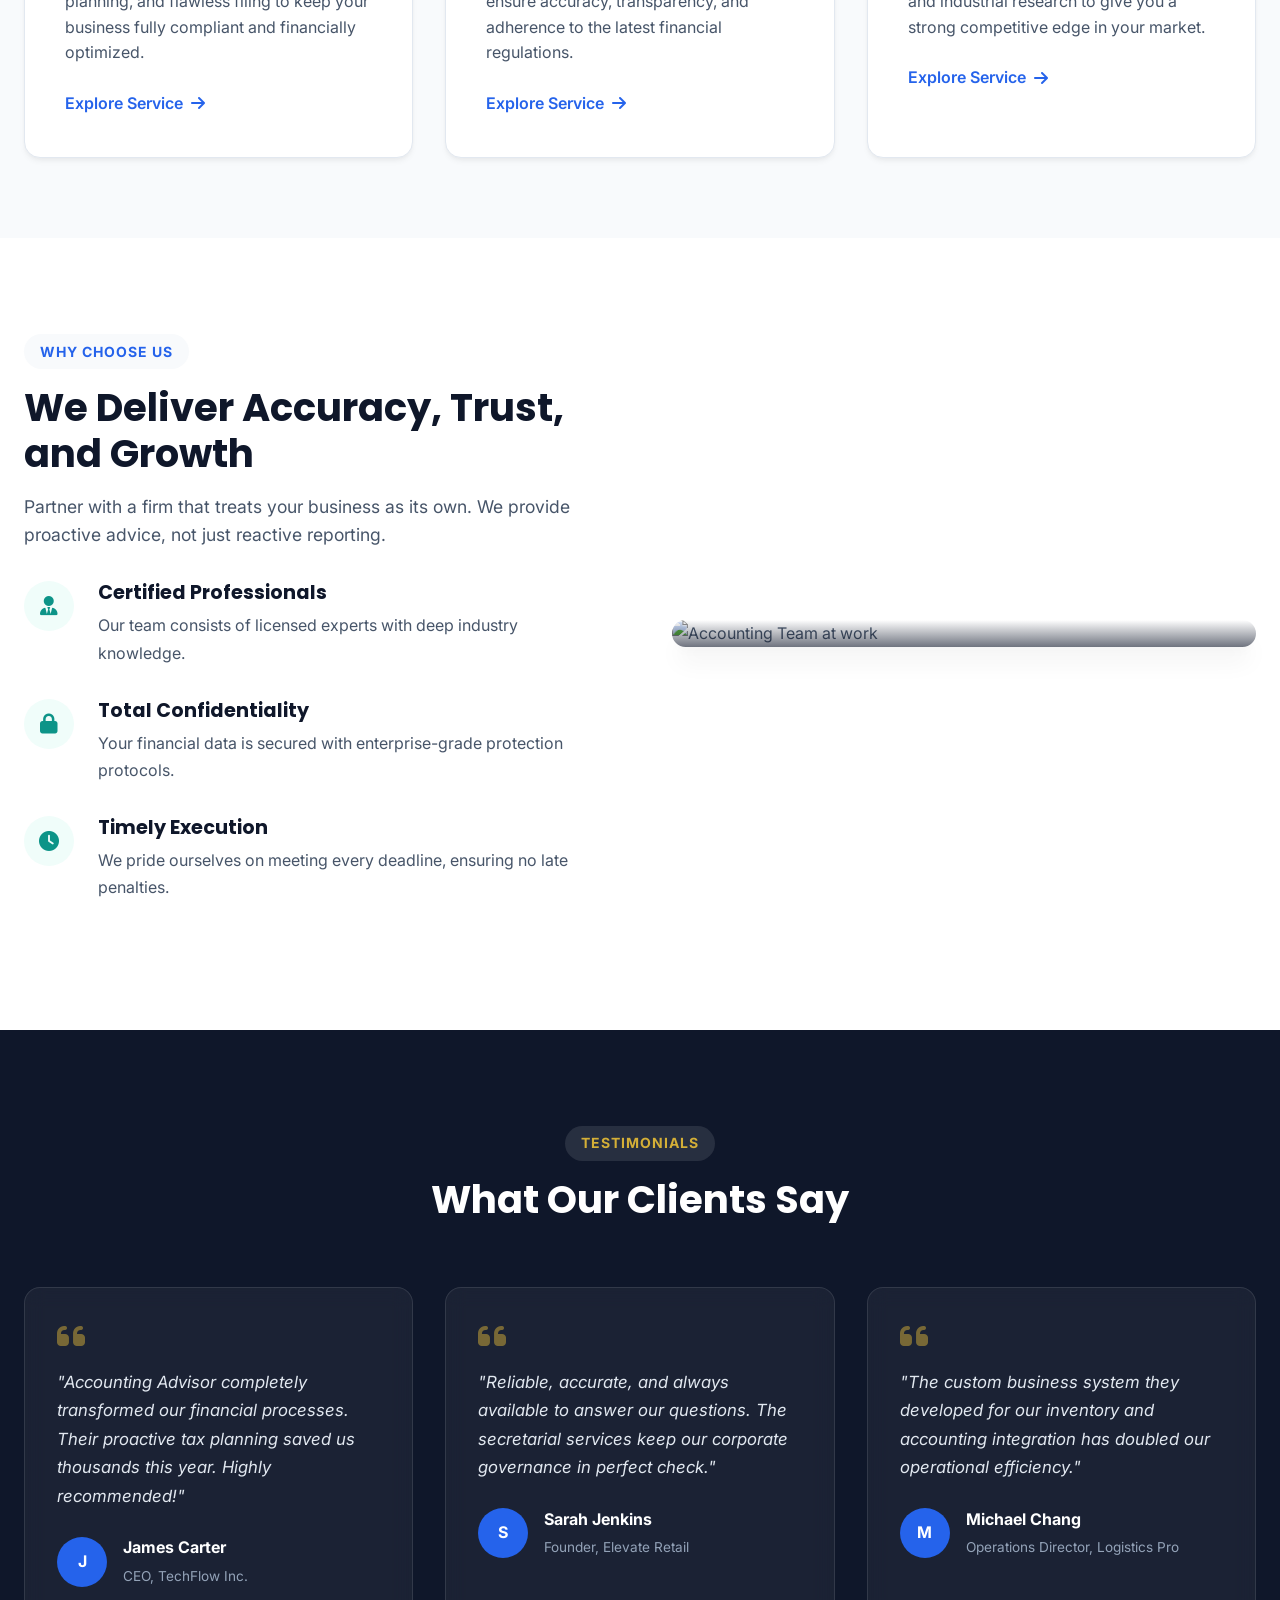
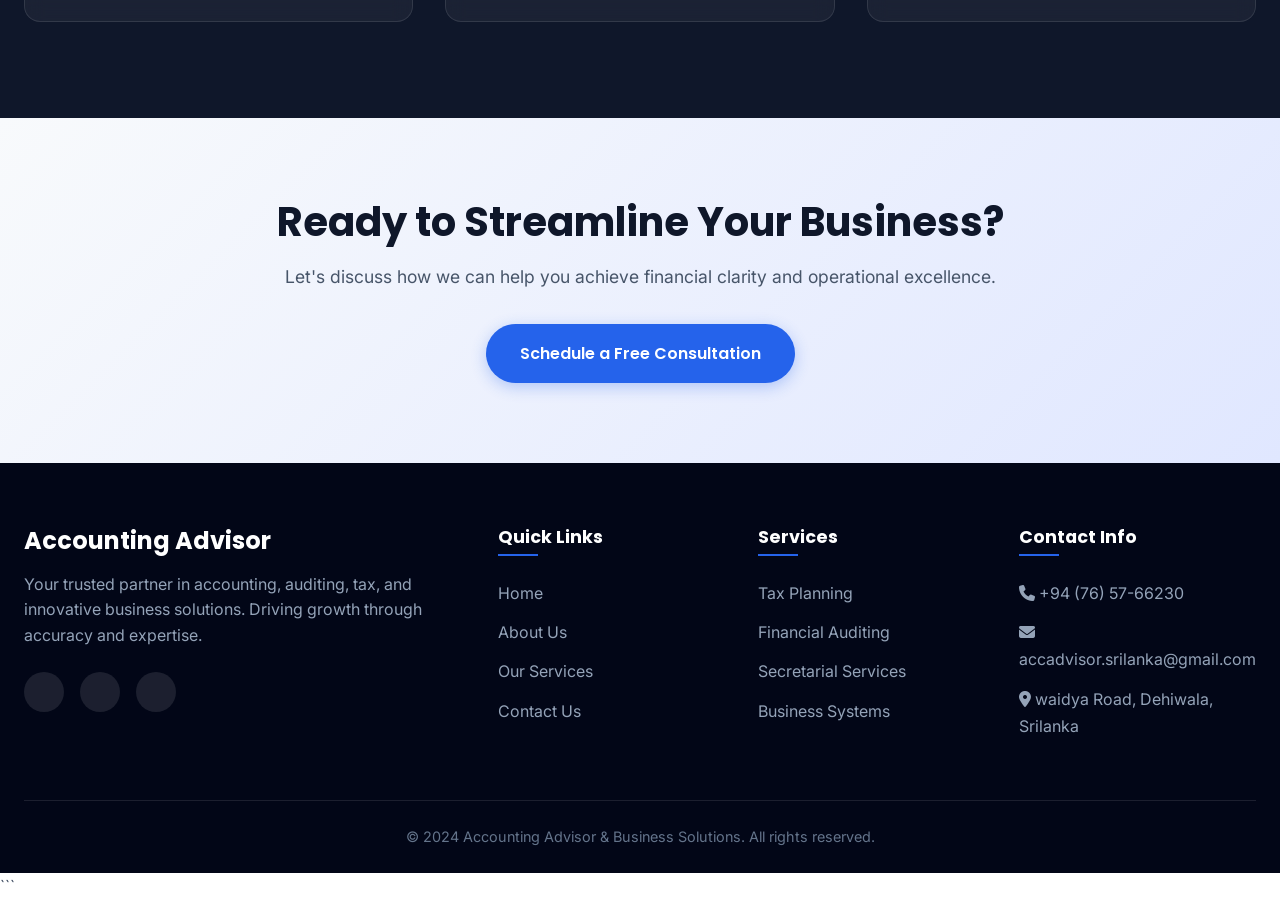
==== commit 98cace89: "Adjust floating contact button position in CSS" ====
--- a/index.html
+++ b/index.html
@@ -745,7 +745,7 @@
            FLOATING CONTACT BUTTON
            ========================================== */
         .fab {
-            position: fixed; bottom: 110px; right: 30px;
+            position: fixed; bottom: 30px; right: 30px;
             width: 60px; height: 60px;
             background: #25D366; color: white;
             border-radius: 50%;
@@ -793,7 +793,7 @@
             .hero-headline { font-size: 2rem; }
             .hero-cta { flex-direction: column; width: 100%; }
             .btn { width: 100%; }
-            .fab { bottom: 90px; right: 20px; width: 50px; height: 50px; font-size: 1.5rem; }
+            .fab { bottom: 20px; left: 20px; right: auto; width: 50px; height: 50px; font-size: 1.5rem; }
         }
     </style>
 </head>
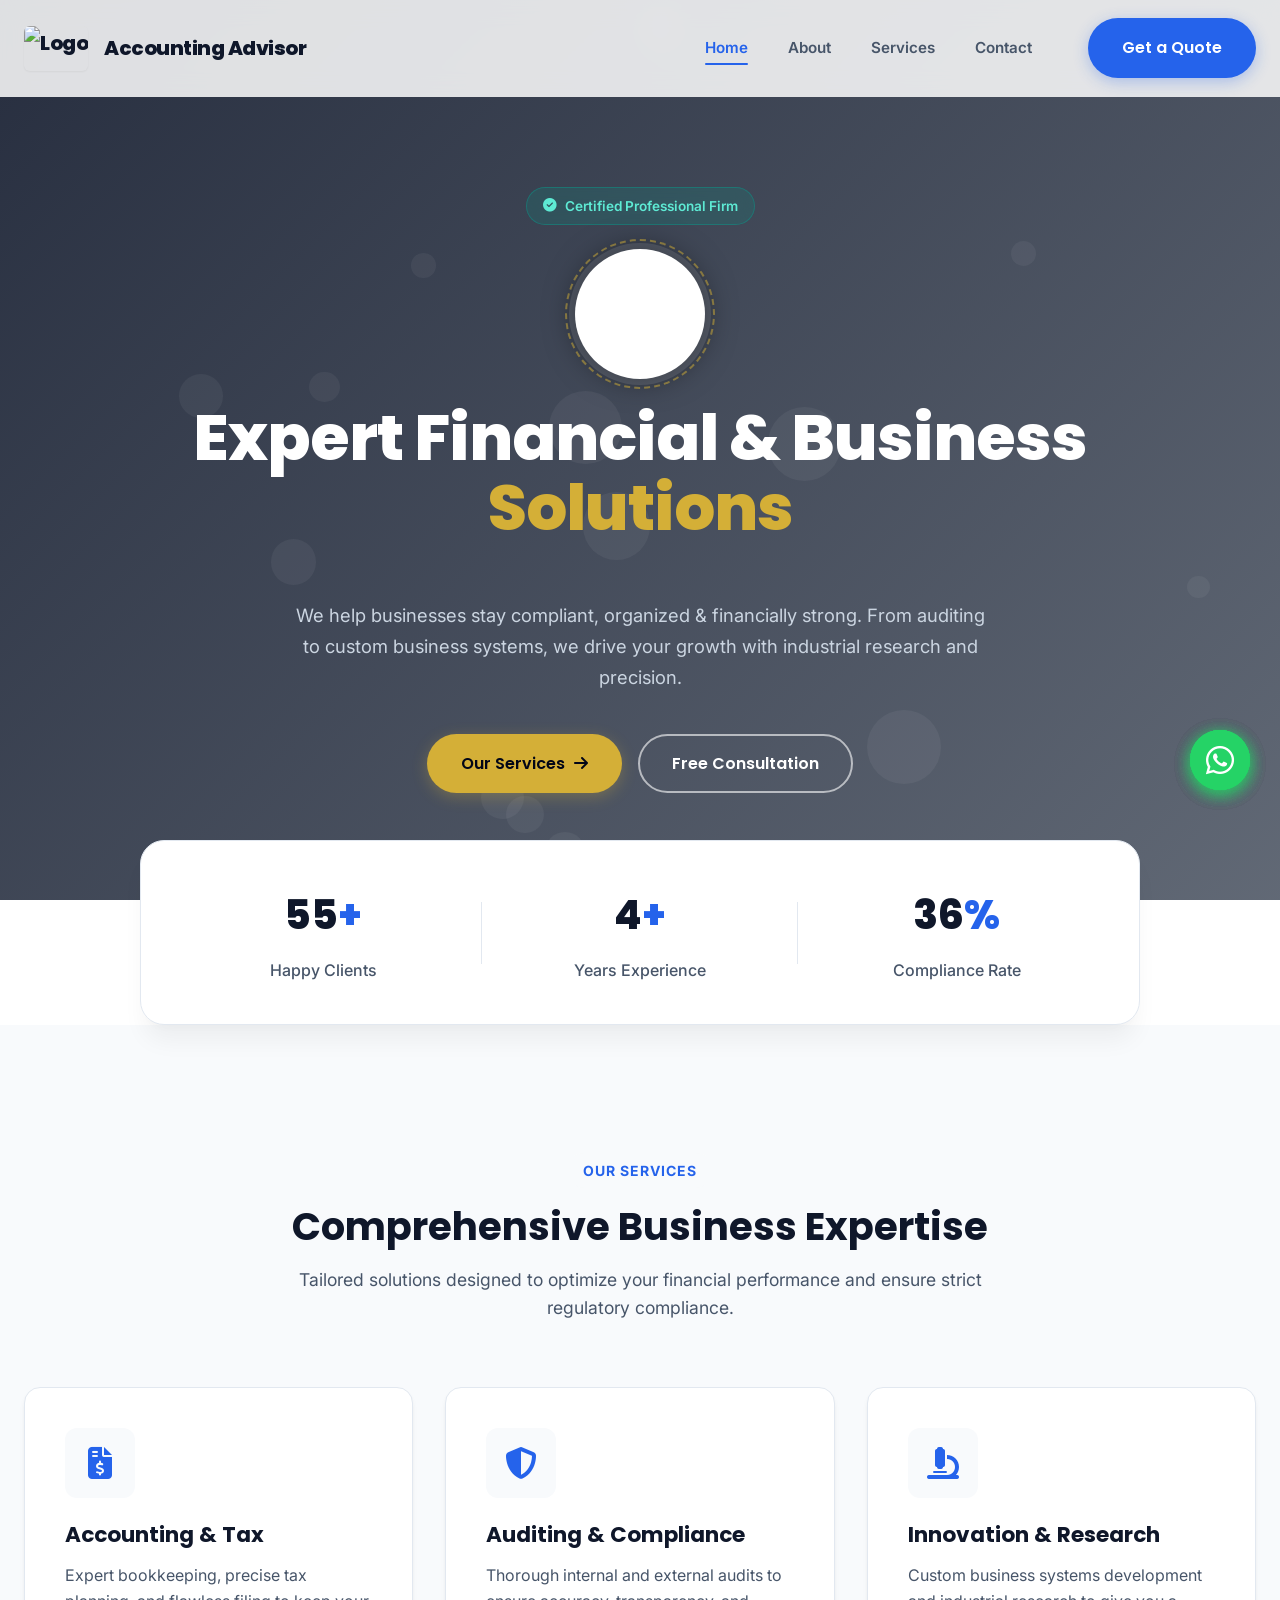
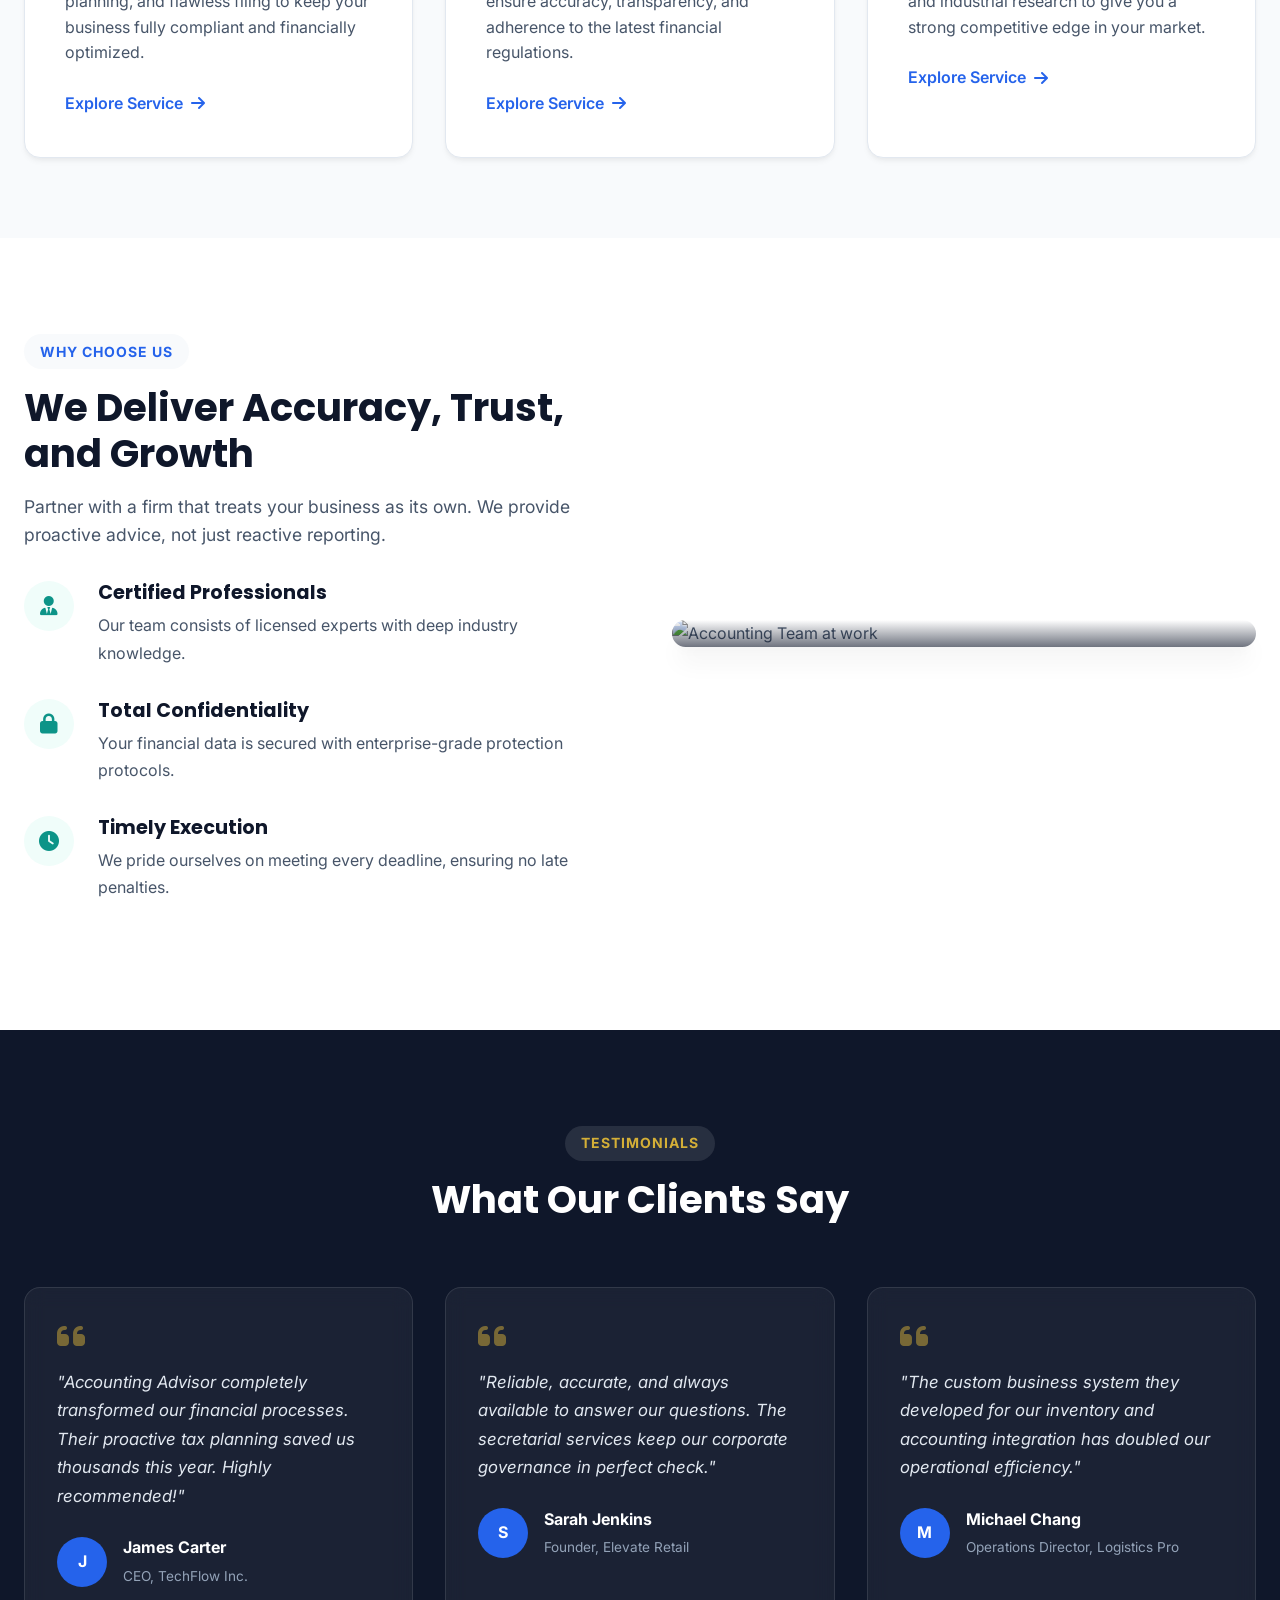
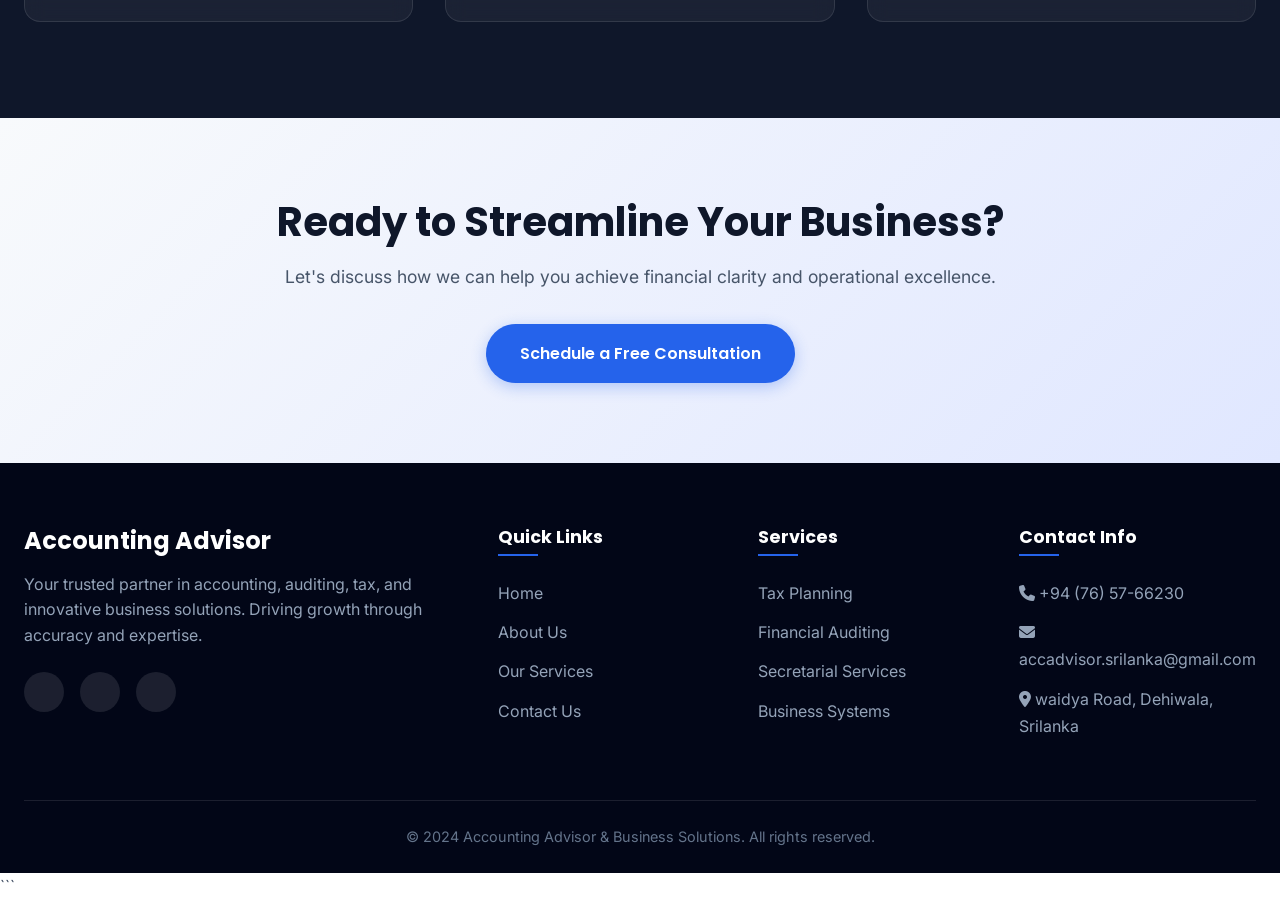
==== commit 4d317cab: "Update index.html" ====
--- a/index.html
+++ b/index.html
@@ -745,7 +745,7 @@
            FLOATING CONTACT BUTTON
            ========================================== */
         .fab {
-            position: fixed; bottom: 30px; right: 30px;
+            position: fixed; bottom: 110px; right: 30px;
             width: 60px; height: 60px;
             background: #25D366; color: white;
             border-radius: 50%;
@@ -793,7 +793,7 @@
             .hero-headline { font-size: 2rem; }
             .hero-cta { flex-direction: column; width: 100%; }
             .btn { width: 100%; }
-            .fab { bottom: 20px; left: 20px; right: auto; width: 50px; height: 50px; font-size: 1.5rem; }
+            .fab { bottom: 90px; right: 140px; width: 50px; height: 50px; font-size: 1.5rem; z-index: 9999; }
         }
     </style>
 </head>
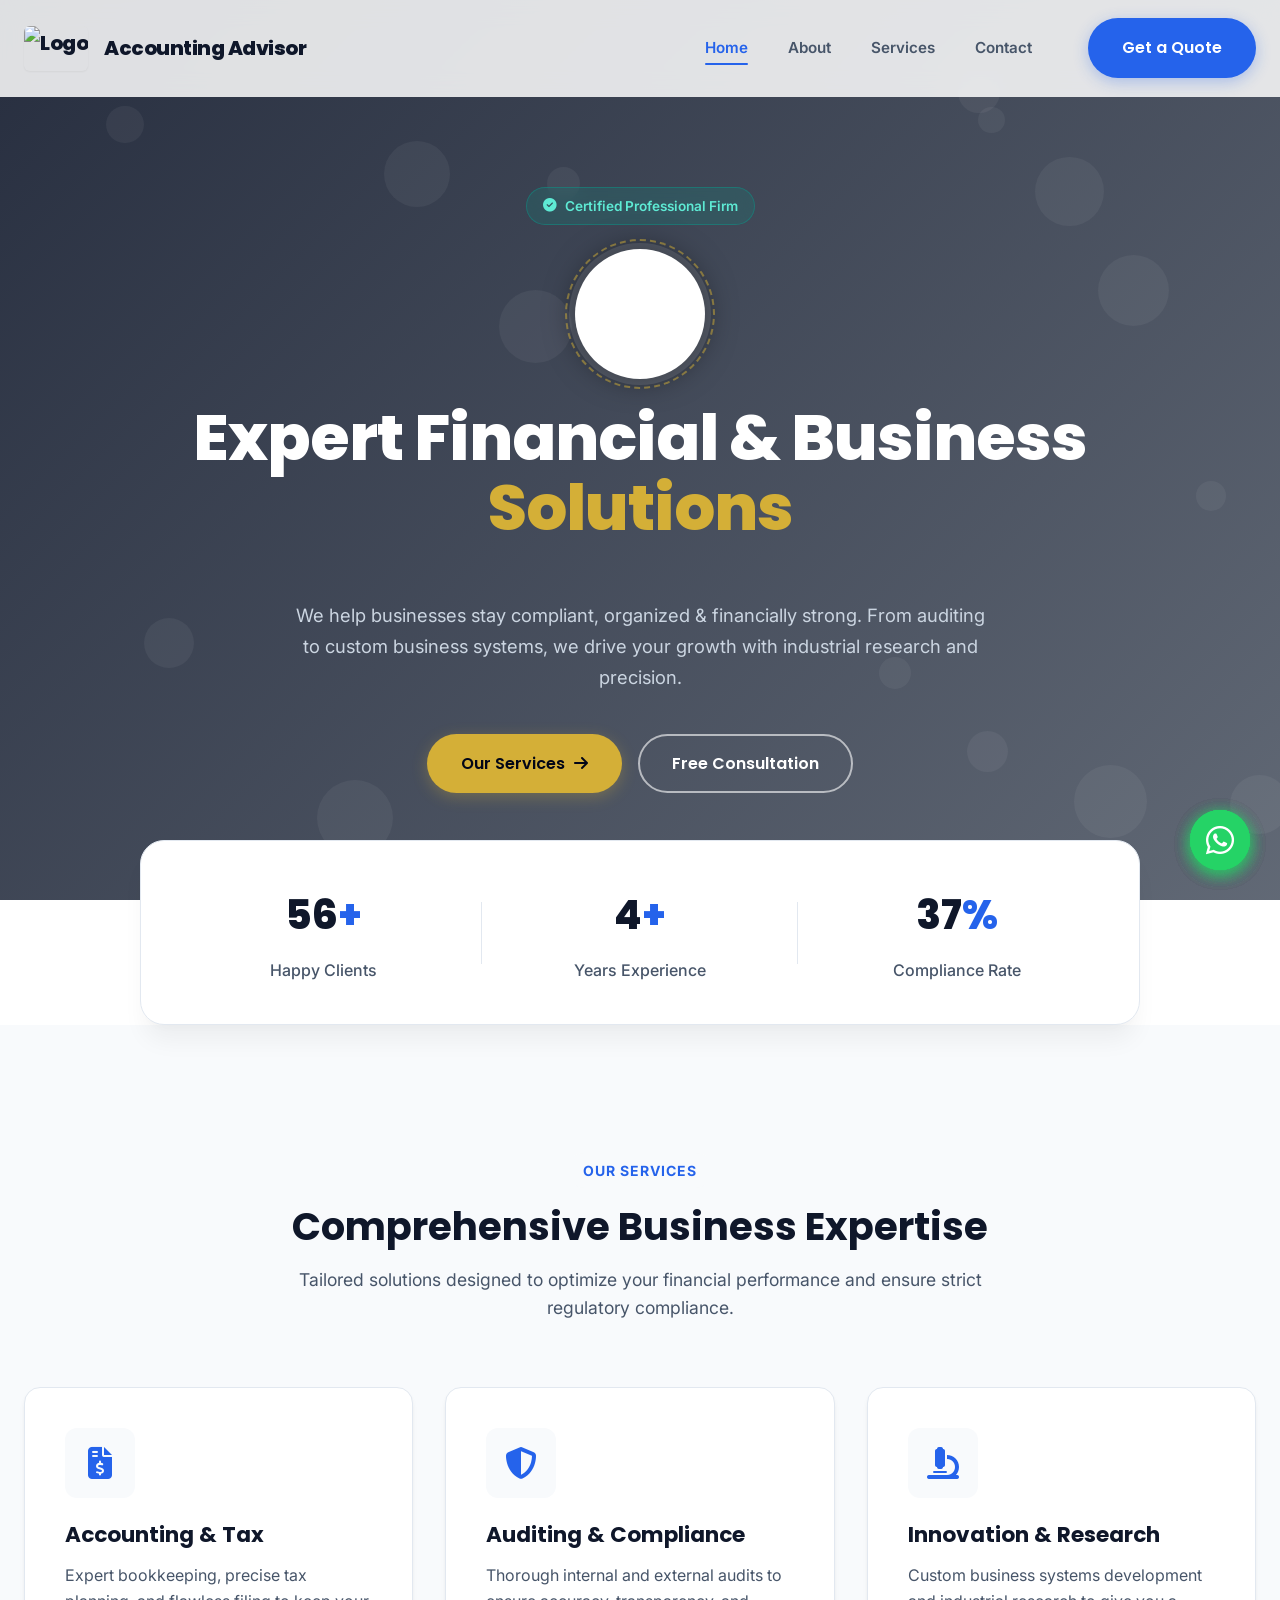
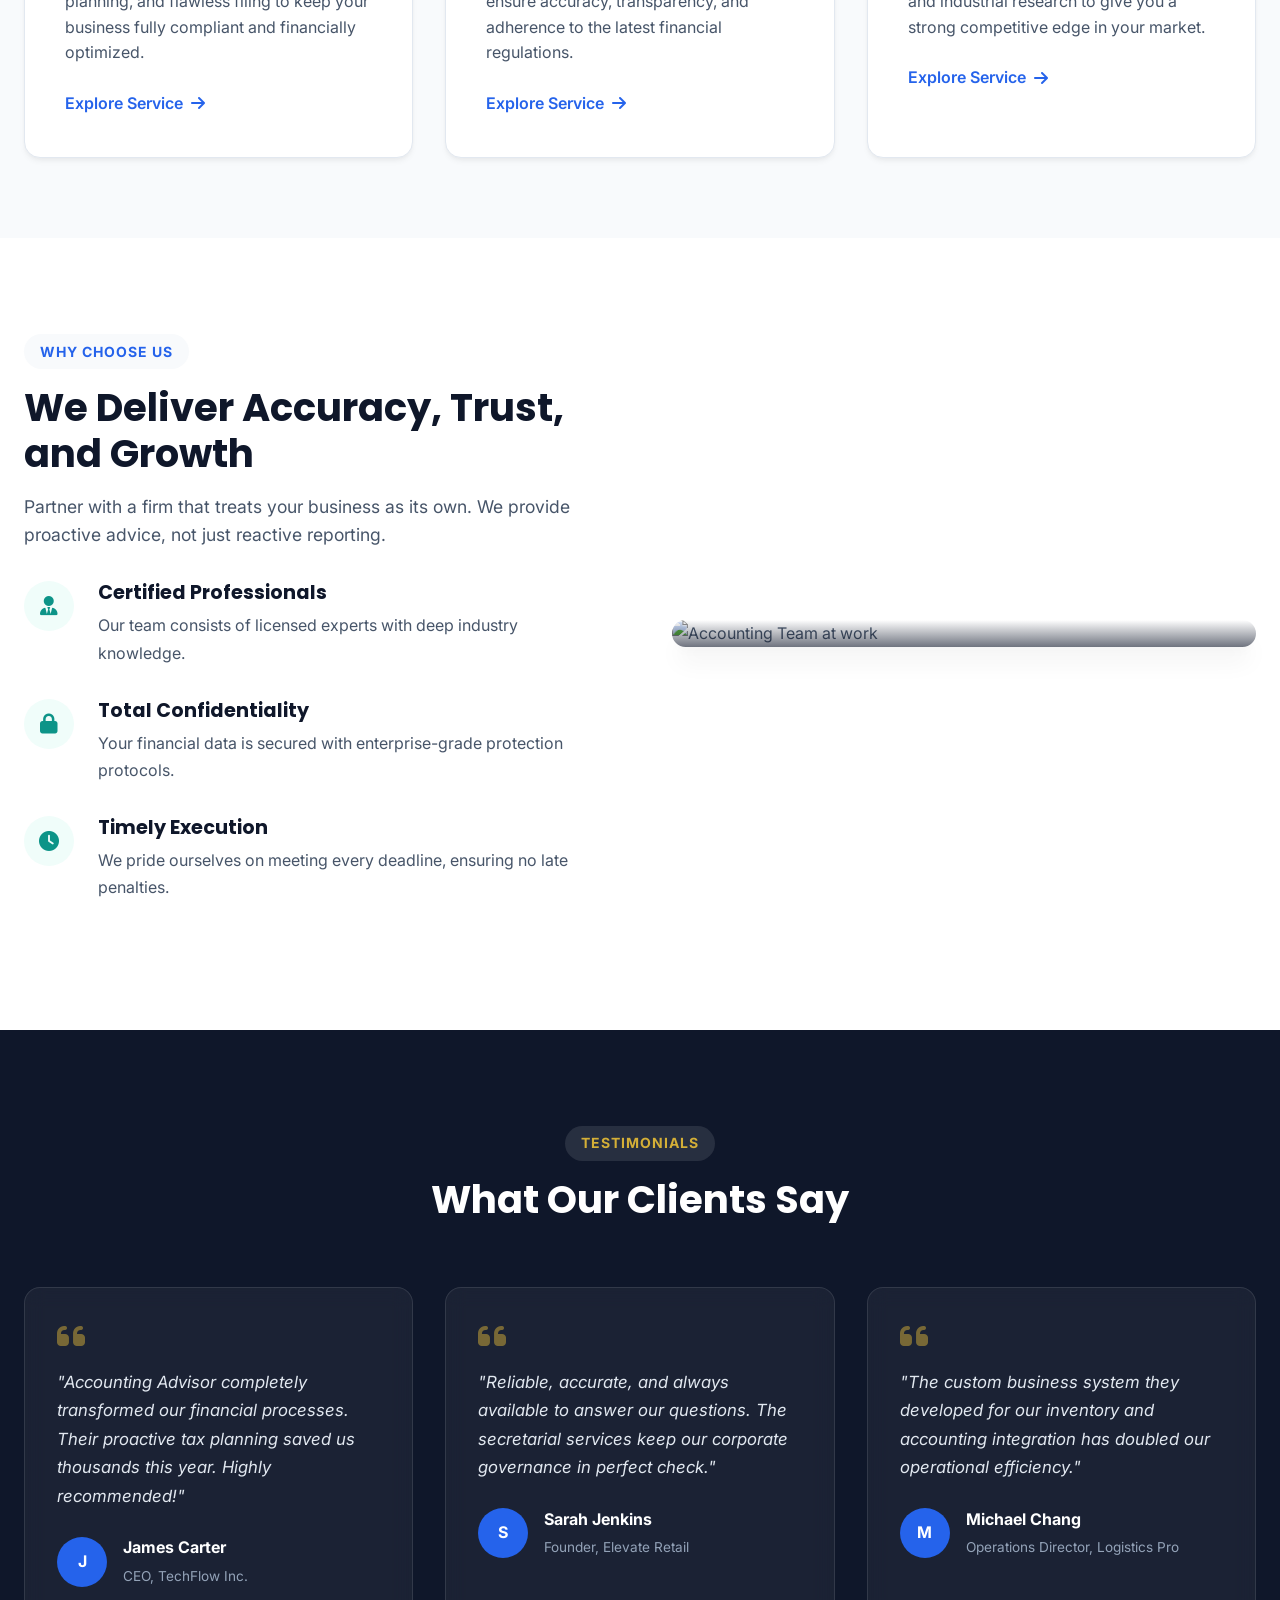
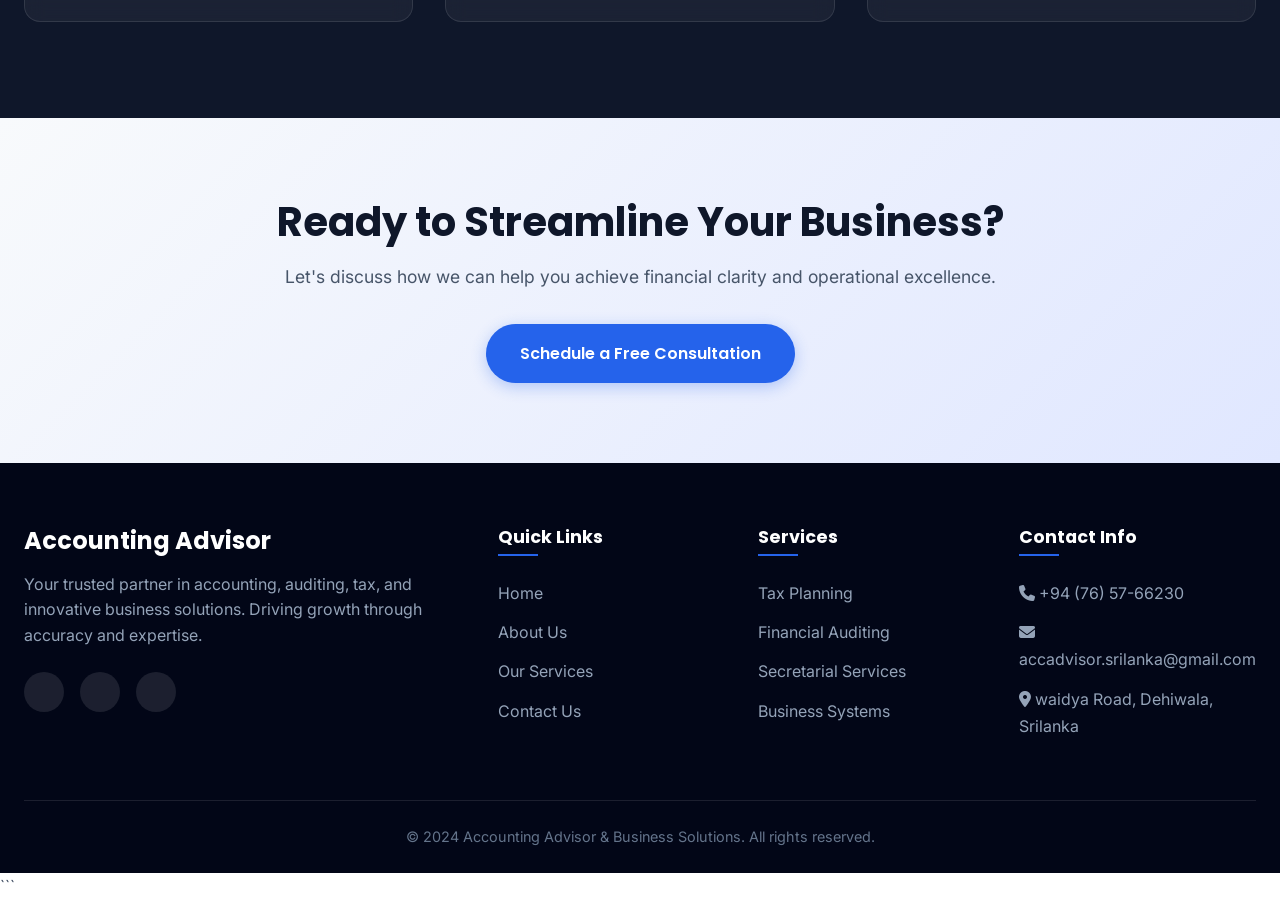
==== commit e415db6b: "Update floating contact button position Adjusted the position of the floating contact button for bet" ====
--- a/index.html
+++ b/index.html
@@ -745,7 +745,7 @@
            FLOATING CONTACT BUTTON
            ========================================== */
         .fab {
-            position: fixed; bottom: 110px; right: 30px;
+            position: fixed; bottom: 30px; right: 30px;
             width: 60px; height: 60px;
             background: #25D366; color: white;
             border-radius: 50%;
@@ -793,7 +793,7 @@
             .hero-headline { font-size: 2rem; }
             .hero-cta { flex-direction: column; width: 100%; }
             .btn { width: 100%; }
-            .fab { bottom: 90px; right: 140px; width: 50px; height: 50px; font-size: 1.5rem; z-index: 9999; }
+            .fab { bottom: 90px; right: 20px; width: 50px; height: 50px; font-size: 1.5rem; }
         }
     </style>
 </head>
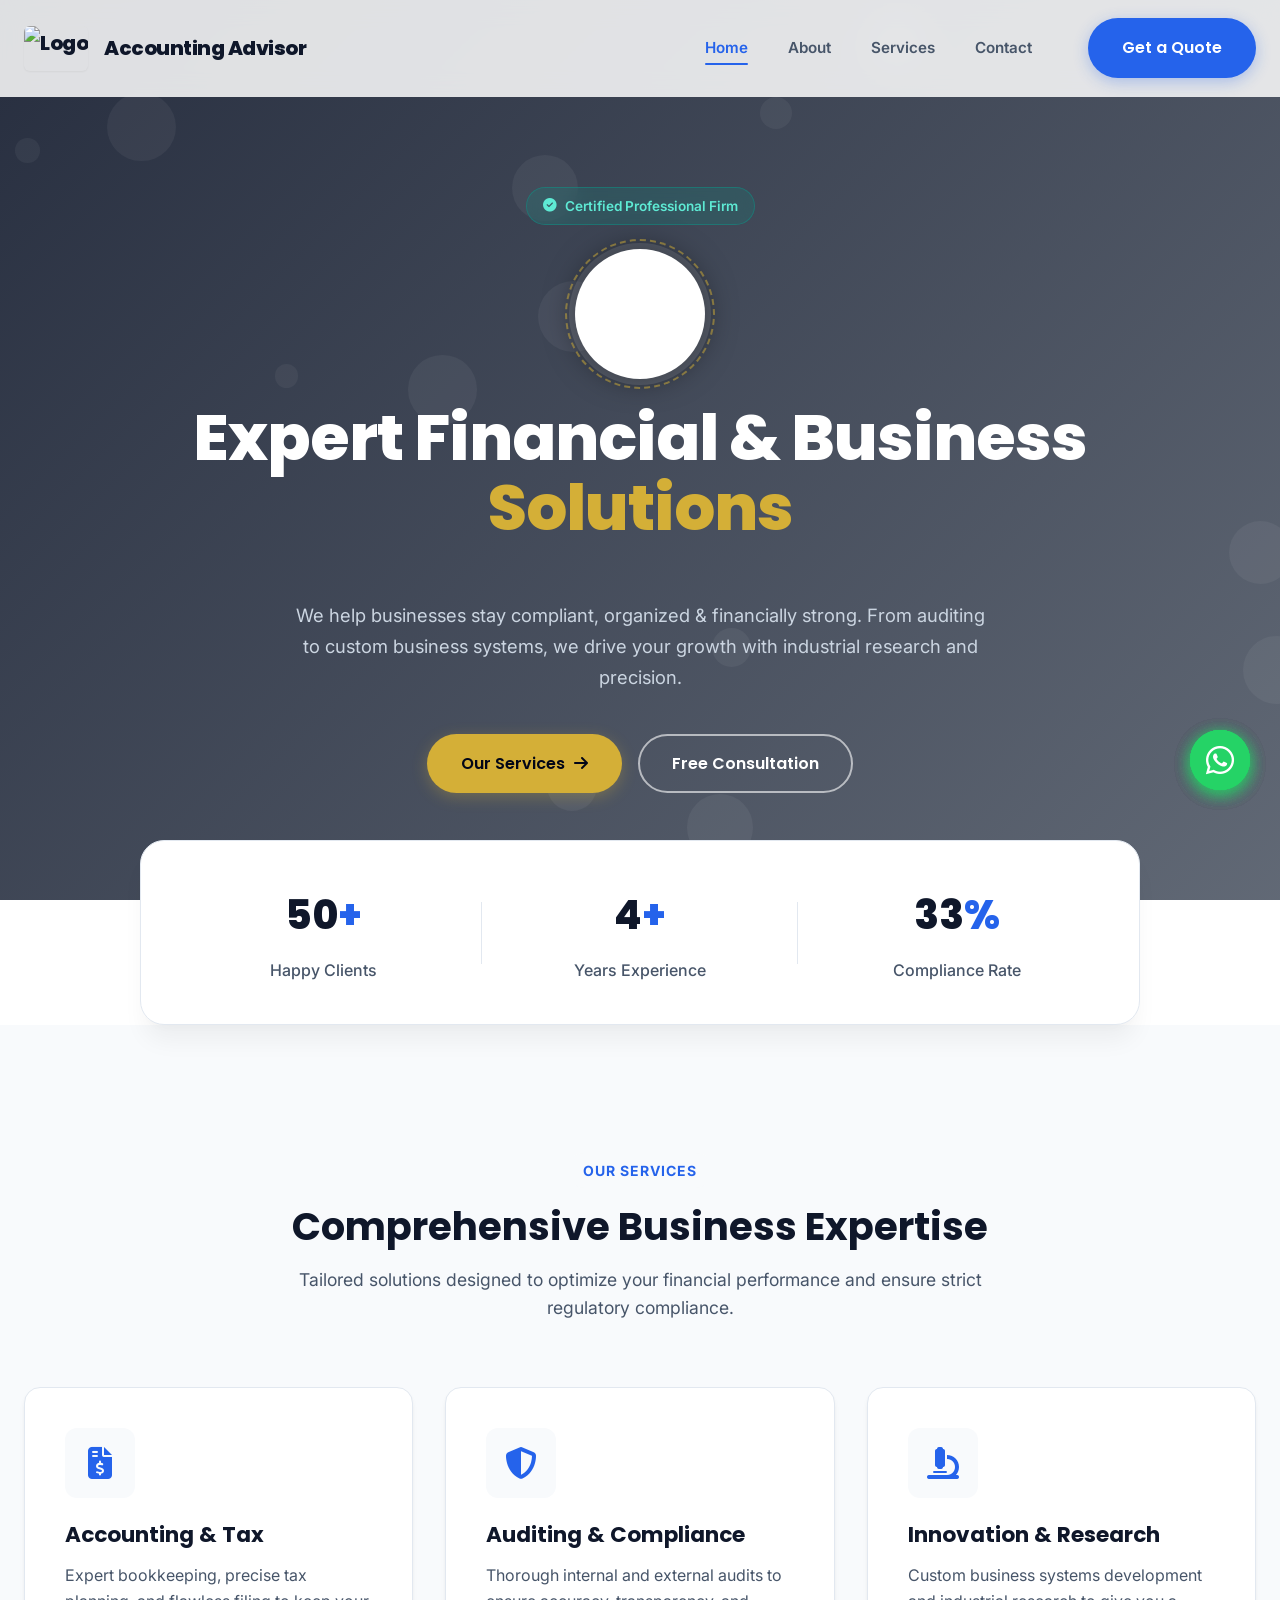
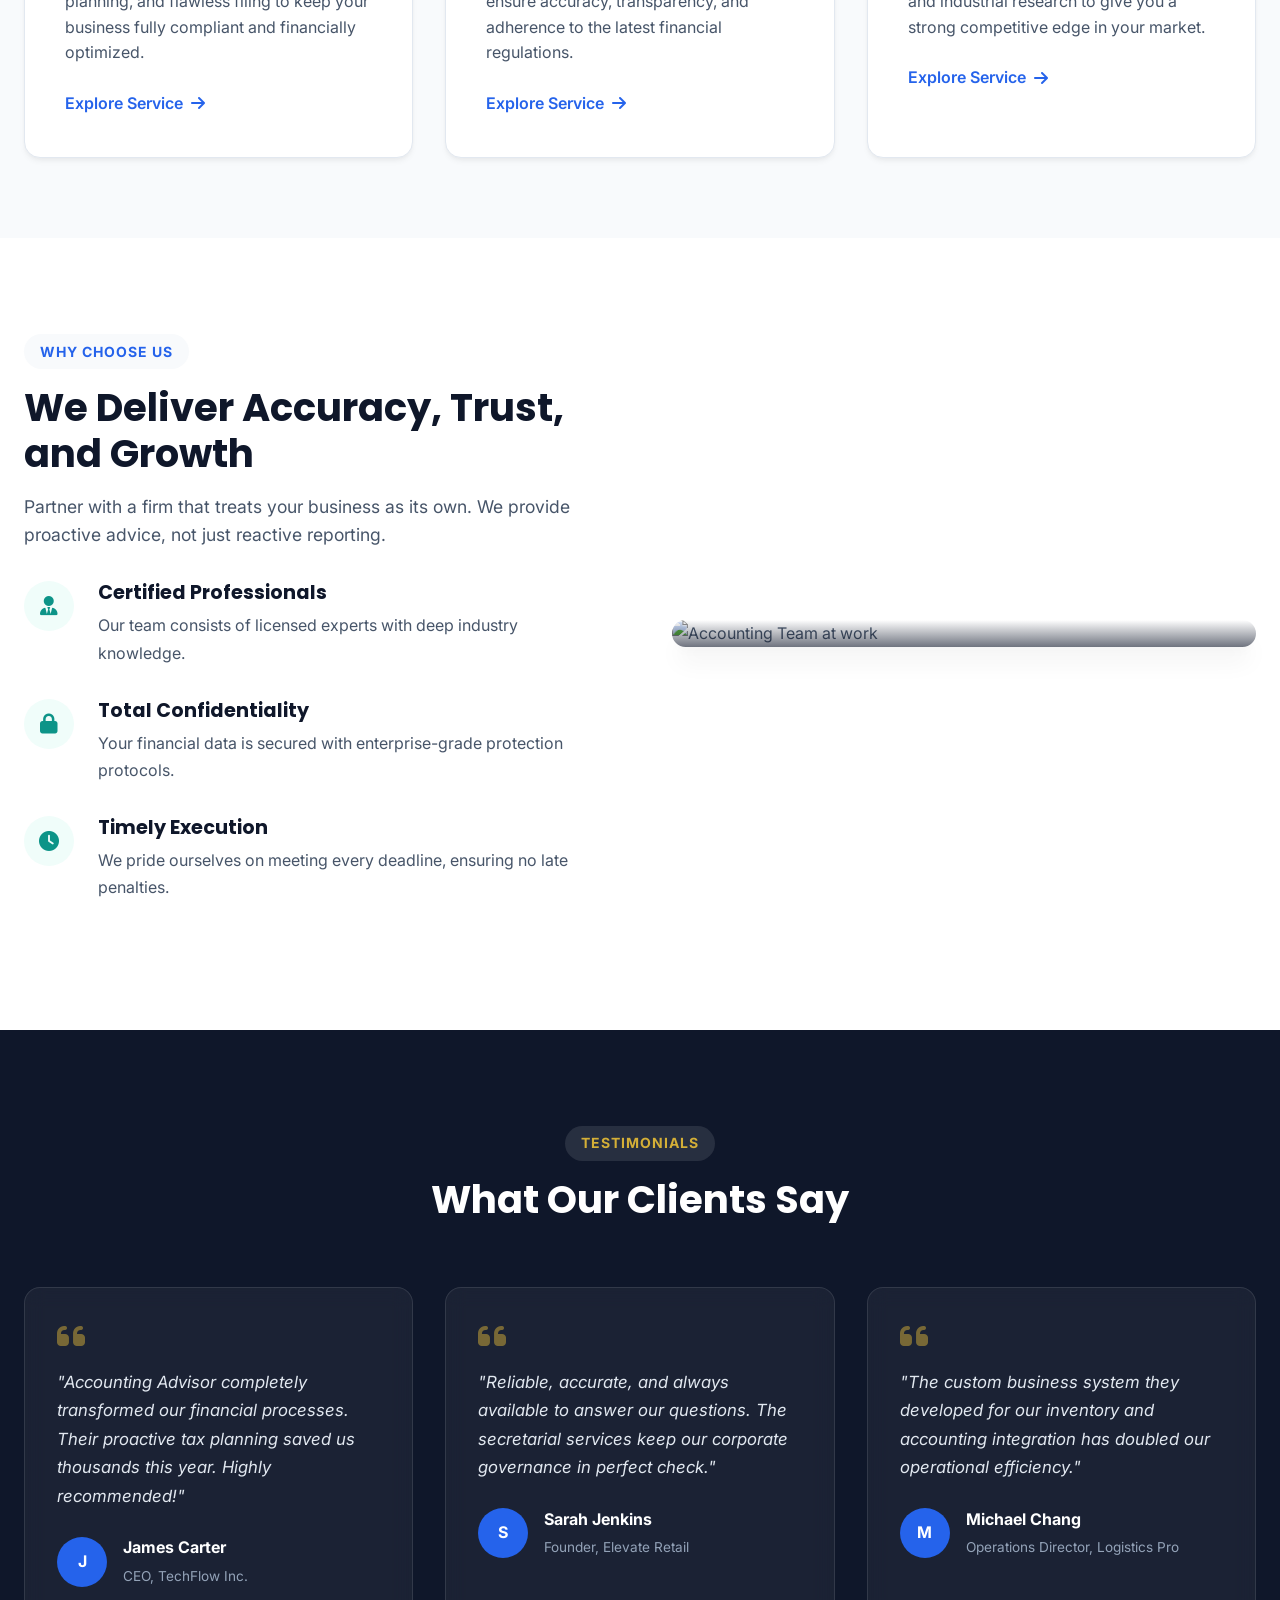
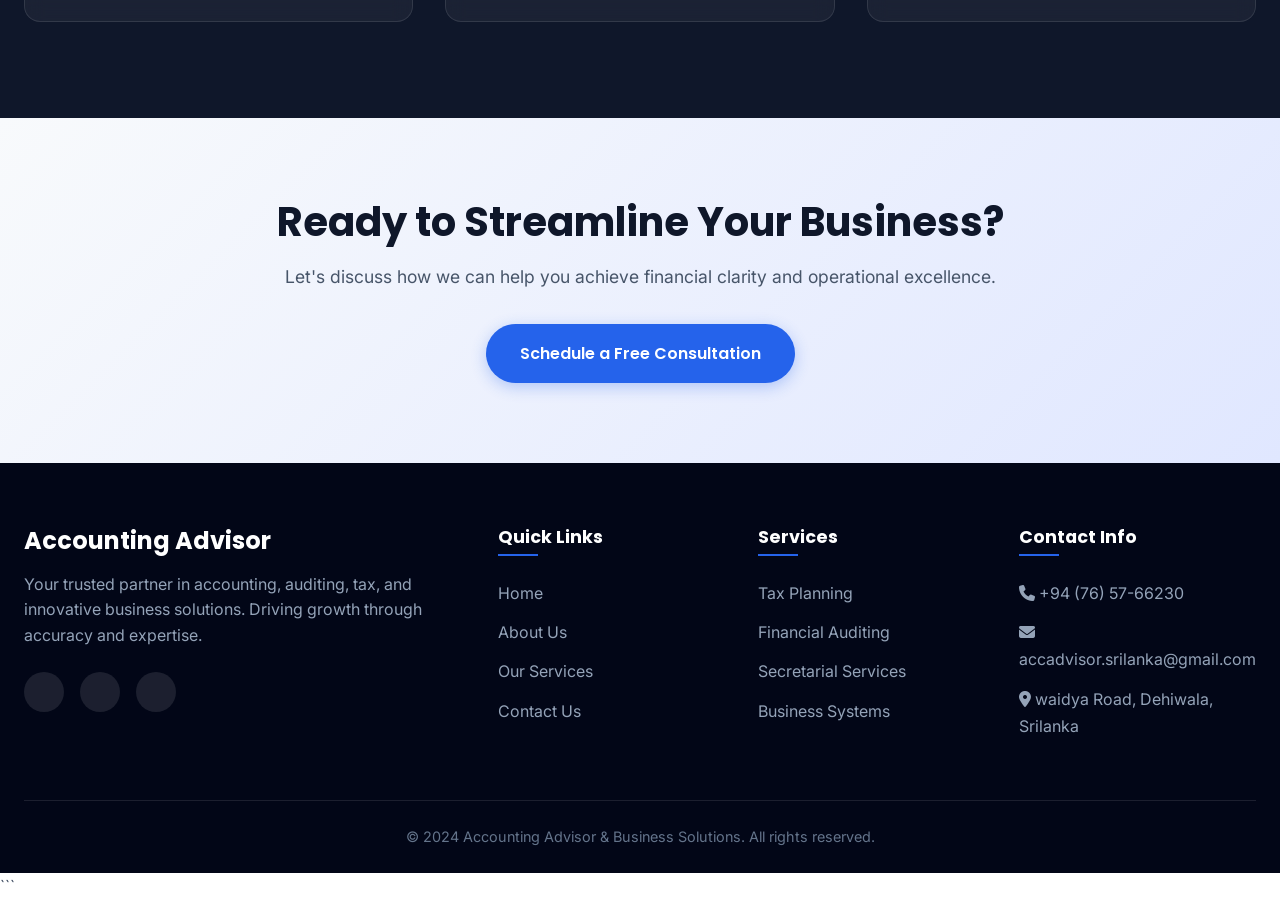
==== commit e0b1c46a: "Update index.html" ====
--- a/index.html
+++ b/index.html
@@ -745,7 +745,7 @@
            FLOATING CONTACT BUTTON
            ========================================== */
         .fab {
-            position: fixed; bottom: 30px; right: 30px;
+            position: fixed; bottom: 110px; right: 30px;
             width: 60px; height: 60px;
             background: #25D366; color: white;
             border-radius: 50%;
@@ -793,7 +793,7 @@
             .hero-headline { font-size: 2rem; }
             .hero-cta { flex-direction: column; width: 100%; }
             .btn { width: 100%; }
-            .fab { bottom: 90px; right: 20px; width: 50px; height: 50px; font-size: 1.5rem; }
+            .fab { bottom: 140px; right: 20px; width: 50px; height: 50px; font-size: 1.5rem; z-index: 9999; }
         }
     </style>
 </head>
@@ -1175,4 +1175,5 @@
 </body>
 </html>
 
+
 ```
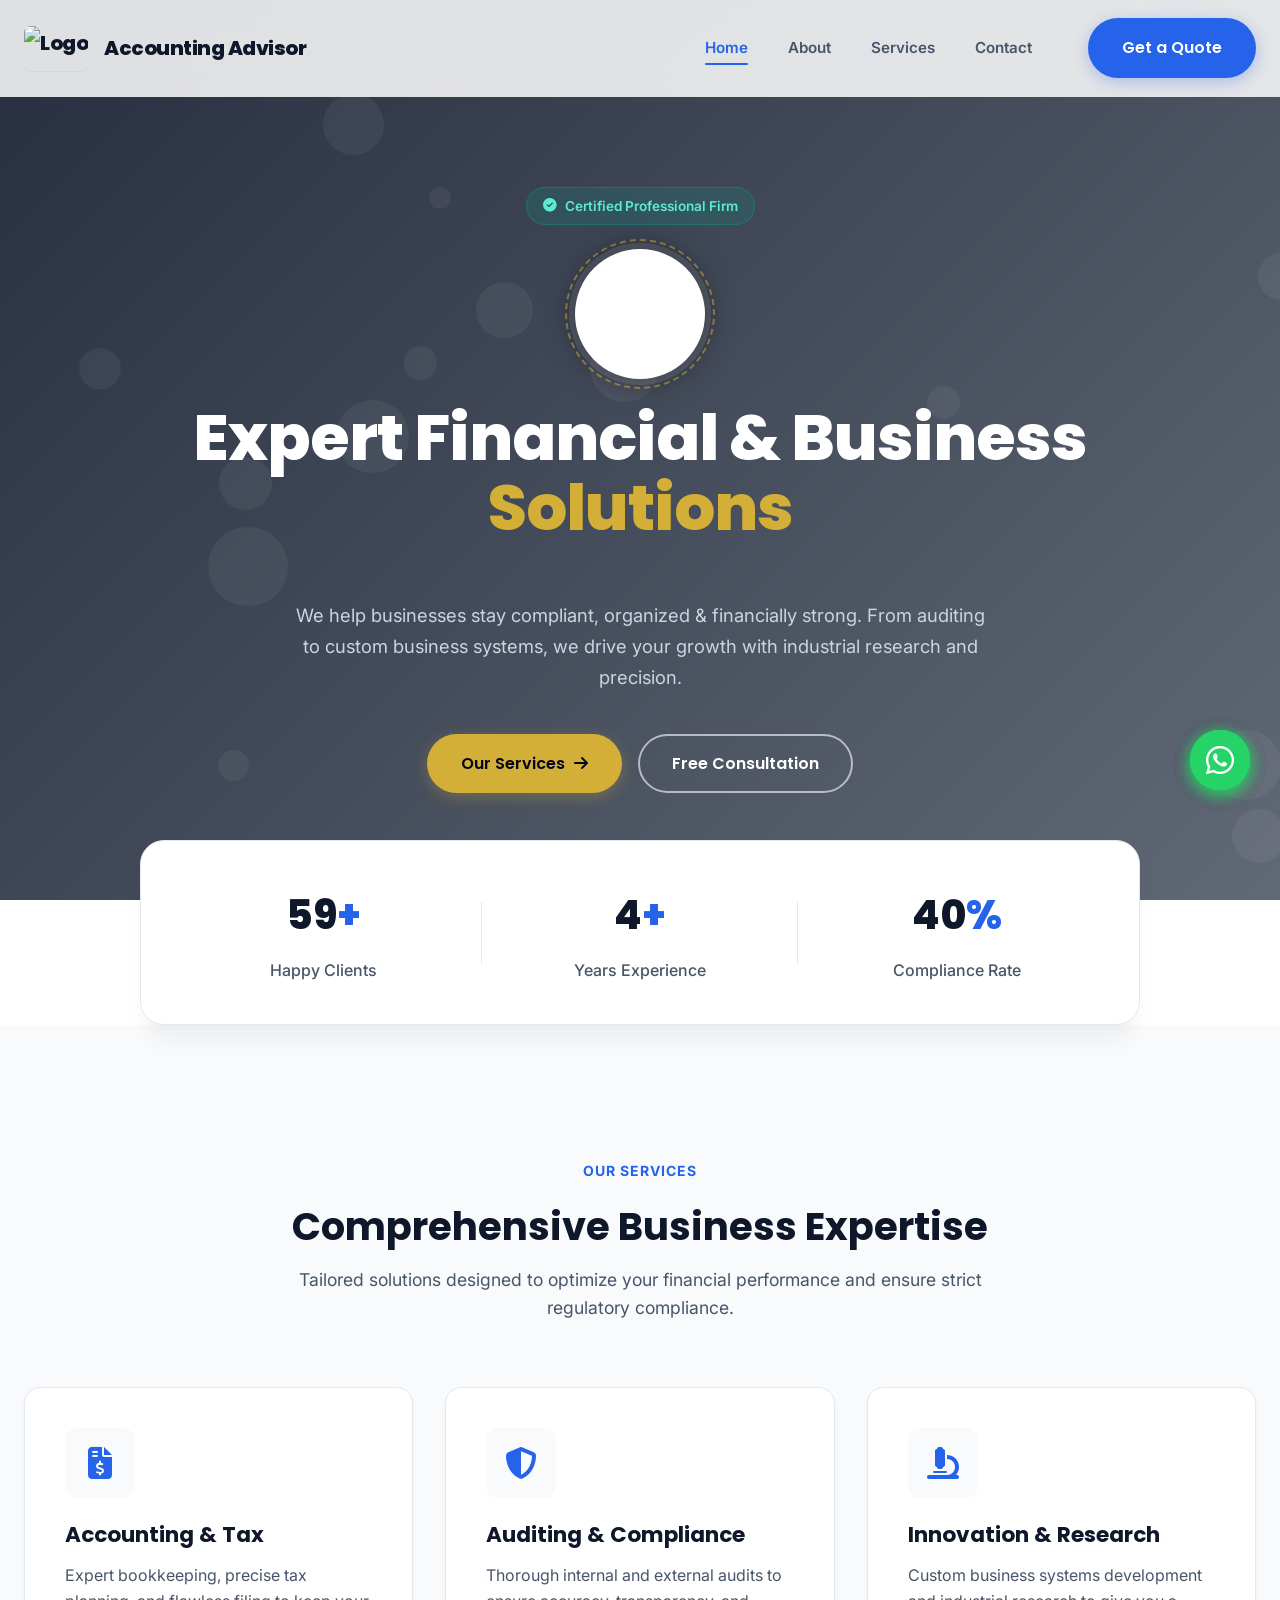
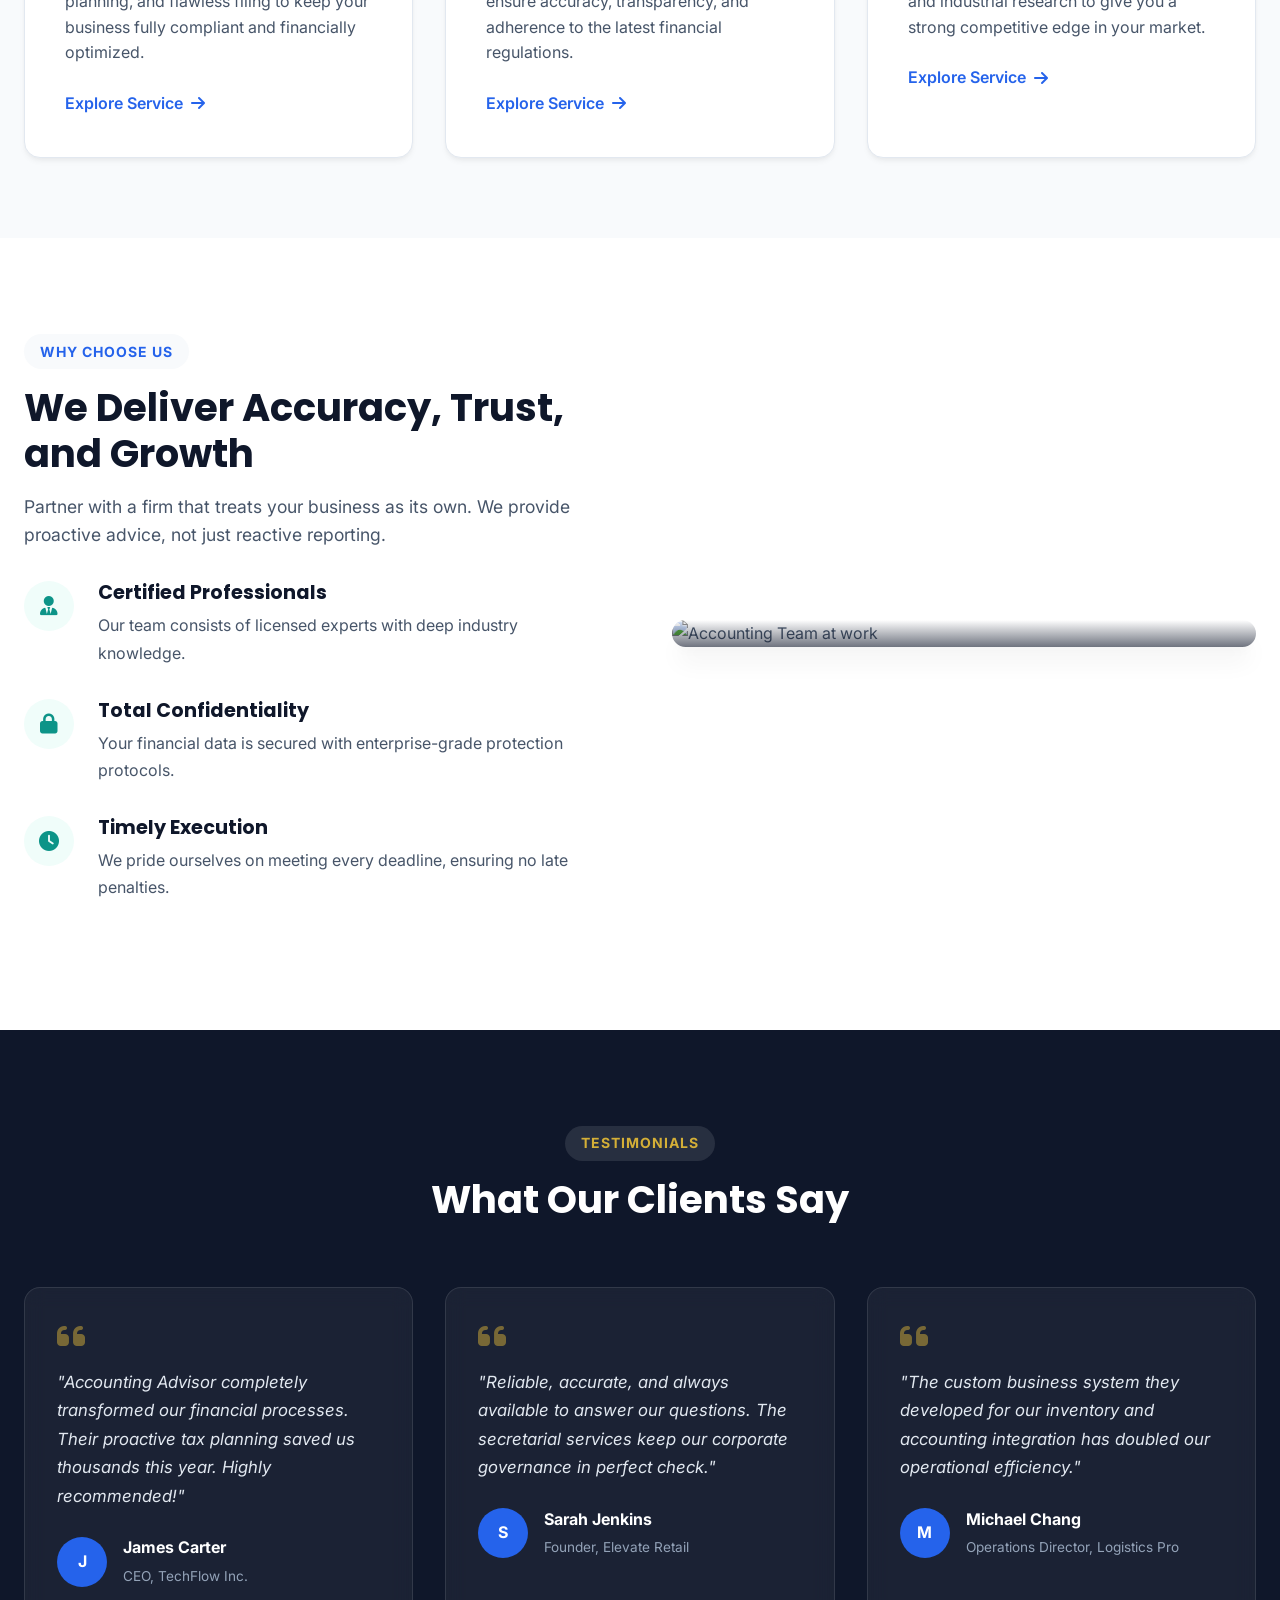
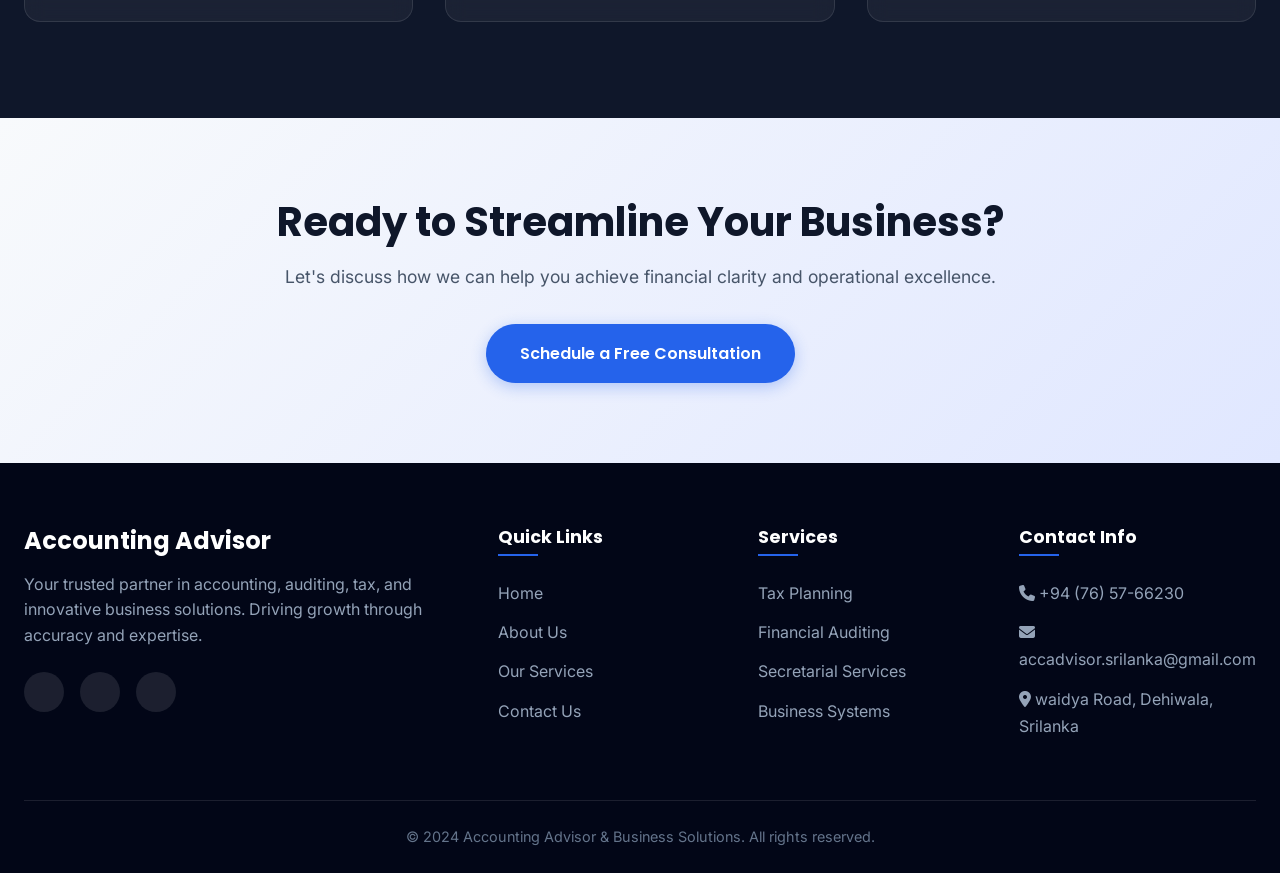
==== commit af1a208a: "Update index.html" ====
--- a/index.html
+++ b/index.html
@@ -793,7 +793,7 @@
             .hero-headline { font-size: 2rem; }
             .hero-cta { flex-direction: column; width: 100%; }
             .btn { width: 100%; }
-            .fab { bottom: 140px; right: 20px; width: 50px; height: 50px; font-size: 1.5rem; z-index: 9999; }
+            .fab { bottom: 90px; right: 20px; width: 50px; height: 50px; font-size: 1.5rem; }
         }
     </style>
 </head>
@@ -1174,6 +1174,3 @@
     <script src="//code.tidio.co/fo8i7tpxa5yjcfqvhfqqx4tjjkolikfc.js" async></script>
 </body>
 </html>
-
-
-```
